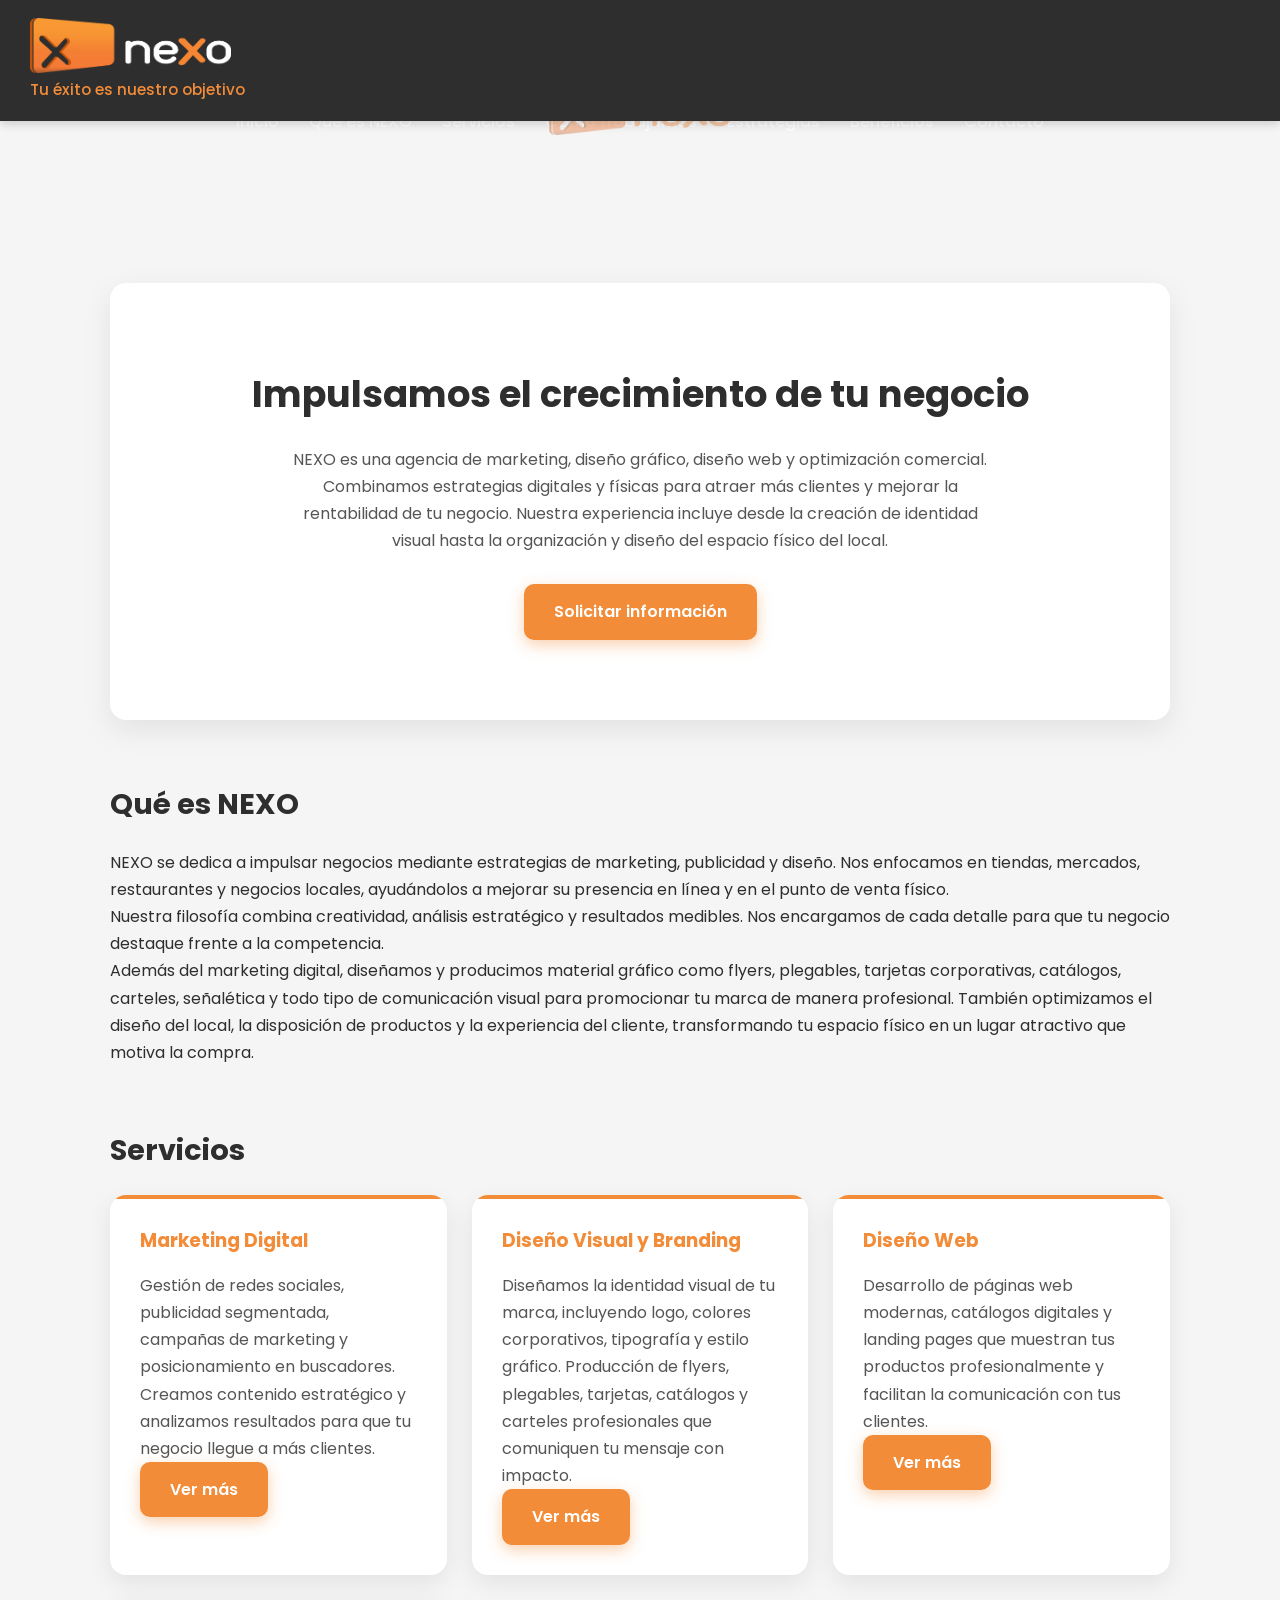
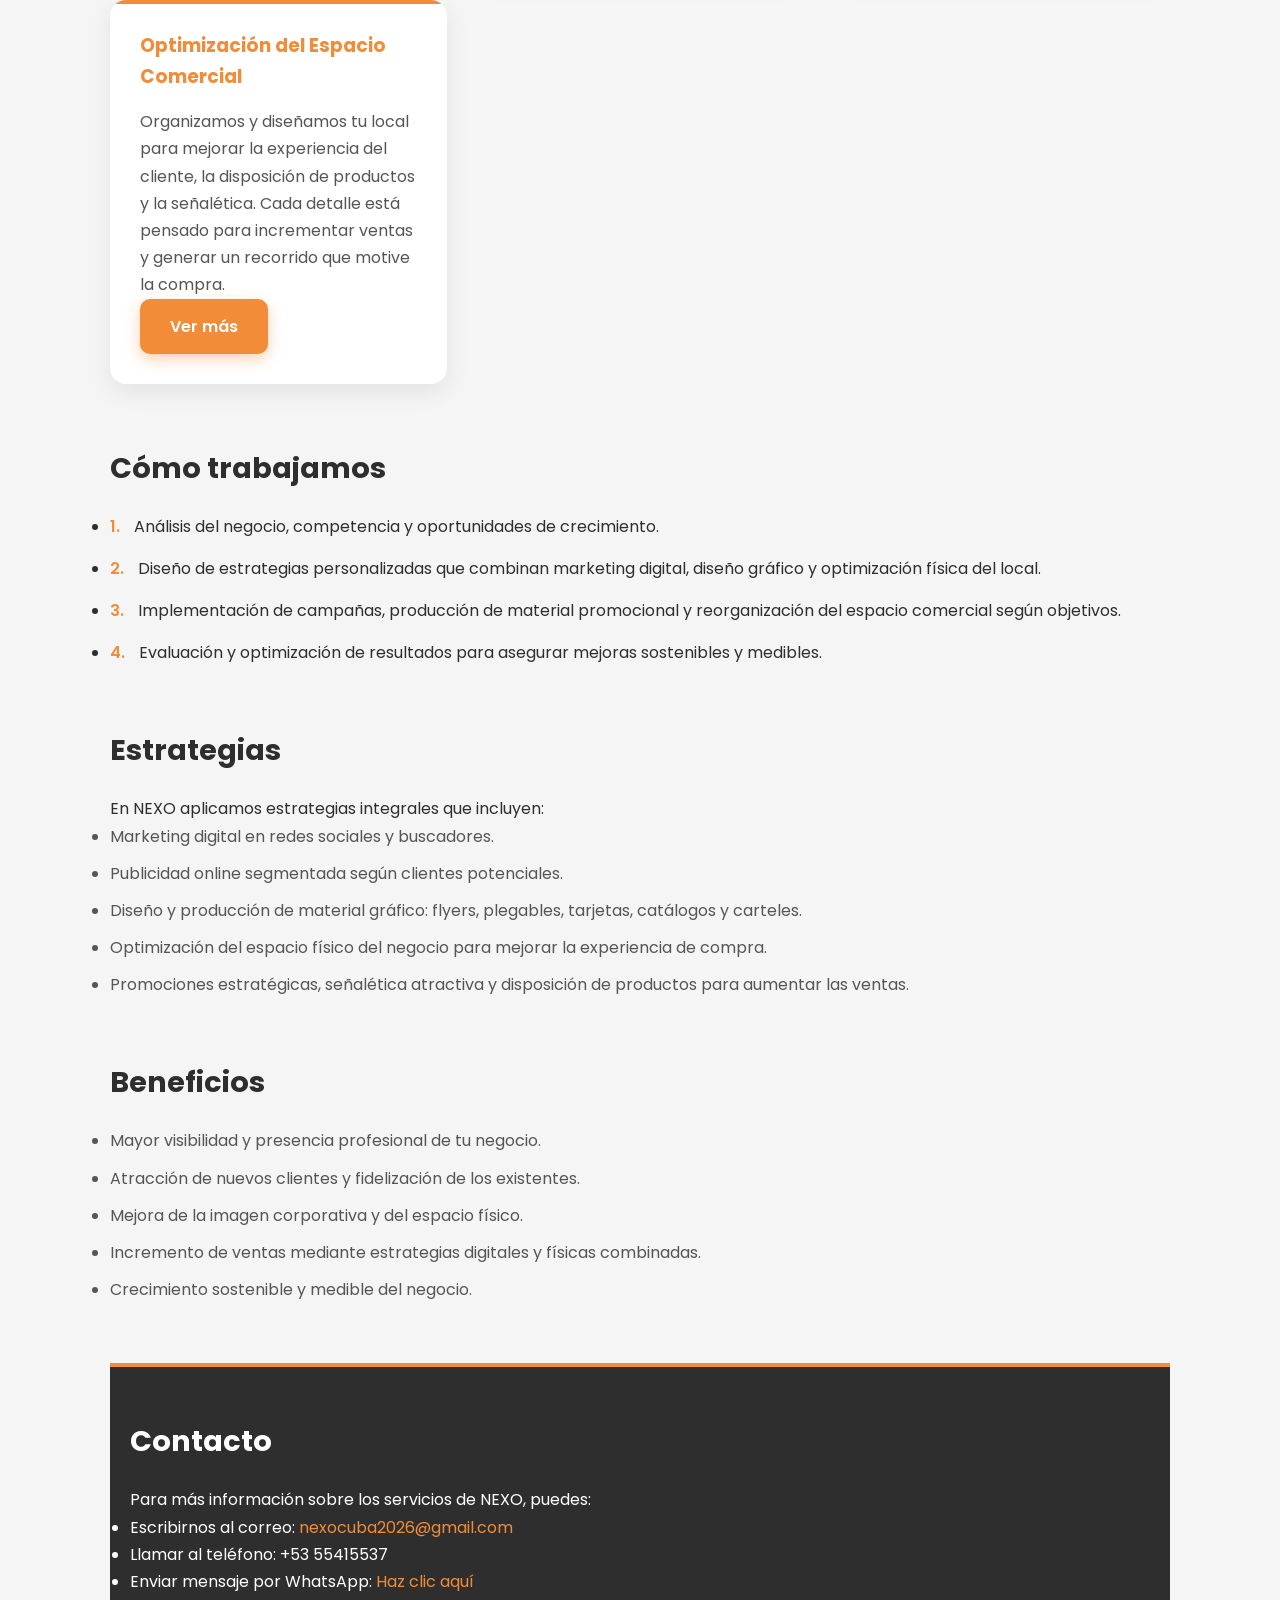
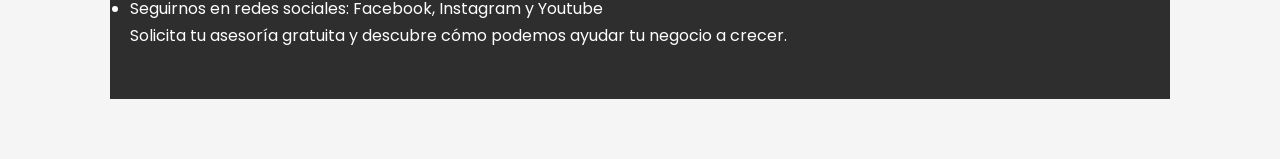
==== index.html @ ac5f3bdb "Update index.html" ====
<!DOCTYPE html>
<html lang="es">

<head>
<meta charset="UTF-8">
<meta name="viewport" content="width=device-width, initial-scale=1.0">
<title>NEXO | Agencia de Marketing y Diseño</title>

<link rel="stylesheet" href="estilos/estilos.css">
<link href="https://fonts.googleapis.com/css2?family=Poppins:wght@300;400;600&display=swap" rel="stylesheet">
<link rel="manifest" href="manifest.json">
<meta name="theme-color" content="#F28C38">
</head>

<body>

<!-- ENCABEZADO -->
<header class="header">
  <div class="header-left">
    <img src="imagenes/logo.png" alt="Logo NEXO" class="logo">
    <div class="eslogan">Tu éxito es nuestro objetivo</div>
  </div>
  <button id="btn-menu" class="menu-hamburguesa">&#9776;</button>
</header>

<!-- MENÚ DESPLEGABLE -->
<nav id="menu" class="menu-desplegable">
  <ul>
    <li><a href="#inicio">Inicio</a></li>
    <li><a href="#que-es-nexo">Qué es NEXO</a></li>
    <li><a href="#servicios">Servicios</a></li>
    <li><a href="#metodologia">Cómo trabajamos</a></li>
    <li><a href="#estrategias">Estrategias</a></li>
    <li><a href="#beneficios">Beneficios</a></li>
    <li><a href="#contacto">Contacto</a></li>
  </ul>

  <div class="menu-logo-inferior">
    <img src="imagenes/logo-monocromatico.png" alt="Logo NEXO" class="logo-inferior">
  </div>
</nav>


<!-- CONTENIDO PRINCIPAL -->
<main class="contenido">

<section id="inicio" class="hero">
  <h1>Impulsamos el crecimiento de tu negocio</h1>
  <p>
    NEXO es una agencia de marketing, diseño gráfico, diseño web y optimización comercial. 
    Combinamos estrategias digitales y físicas para atraer más clientes y mejorar la rentabilidad de tu negocio.
    Nuestra experiencia incluye desde la creación de identidad visual hasta la organización y diseño del espacio físico del local.
  </p>
  <a href="#contacto" class="boton-acento">Solicitar información</a>
</section>

<section id="que-es-nexo">
  <h2>Qué es NEXO</h2>
  <p>
    NEXO se dedica a impulsar negocios mediante estrategias de marketing, publicidad y diseño.
    Nos enfocamos en tiendas, mercados, restaurantes y negocios locales, ayudándolos a mejorar su presencia
    en línea y en el punto de venta físico.
  </p>
  <p>
    Nuestra filosofía combina creatividad, análisis estratégico y resultados medibles. Nos encargamos de cada detalle
    para que tu negocio destaque frente a la competencia.
  </p>
  <p>
    Además del marketing digital, diseñamos y producimos material gráfico como flyers, plegables, tarjetas corporativas,
    catálogos, carteles, señalética y todo tipo de comunicación visual para promocionar tu marca de manera profesional.
    También optimizamos el diseño del local, la disposición de productos y la experiencia del cliente, transformando tu
    espacio físico en un lugar atractivo que motiva la compra.
  </p>
</section>

<section id="servicios">
  <h2>Servicios</h2>
  <div class="tarjetas">
    <div class="tarjeta">
      <h3>Marketing Digital</h3>
      <p>Gestión de redes sociales, publicidad segmentada, campañas de marketing y posicionamiento en buscadores.
      Creamos contenido estratégico y analizamos resultados para que tu negocio llegue a más clientes.</p>
      <a href="marketing.html" class="boton-acento">Ver más</a>
    </div>
    <div class="tarjeta">
      <h3>Diseño Visual y Branding</h3>
      <p>Diseñamos la identidad visual de tu marca, incluyendo logo, colores corporativos, tipografía y estilo gráfico.
      Producción de flyers, plegables, tarjetas, catálogos y carteles profesionales que comuniquen tu mensaje con impacto.</p>
   <a href="diseno.html" class="boton-acento">Ver más</a>
    </div>
    <div class="tarjeta">
      <h3>Diseño Web</h3>
      <p>Desarrollo de páginas web modernas, catálogos digitales y landing pages que muestran tus productos profesionalmente
      y facilitan la comunicación con tus clientes.</p>
   <a href="web.html" class="boton-acento">Ver más</a>
    </div>
    <div class="tarjeta">
      <h3>Optimización del Espacio Comercial</h3>
      <p>Organizamos y diseñamos tu local para mejorar la experiencia del cliente, la disposición de productos y la señalética.
      Cada detalle está pensado para incrementar ventas y generar un recorrido que motive la compra.</p>
  <a href="espacio.html" class="boton-acento">Ver más</a>
    </div>
  </div>
</section>

<section id="metodologia">
  <h2>Cómo trabajamos</h2>
  <ul class="metodologia">
    <li><span>1.</span> Análisis del negocio, competencia y oportunidades de crecimiento.</li>
    <li><span>2.</span> Diseño de estrategias personalizadas que combinan marketing digital, diseño gráfico y optimización física del local.</li>
    <li><span>3.</span> Implementación de campañas, producción de material promocional y reorganización del espacio comercial según objetivos.</li>
    <li><span>4.</span> Evaluación y optimización de resultados para asegurar mejoras sostenibles y medibles.</li>
  </ul>
</section>

<section id="estrategias">
  <h2>Estrategias</h2>
  <p>En NEXO aplicamos estrategias integrales que incluyen:</p>
  <ul class="estrategias">
    <li>Marketing digital en redes sociales y buscadores.</li>
    <li>Publicidad online segmentada según clientes potenciales.</li>
    <li>Diseño y producción de material gráfico: flyers, plegables, tarjetas, catálogos y carteles.</li>
    <li>Optimización del espacio físico del negocio para mejorar la experiencia de compra.</li>
    <li>Promociones estratégicas, señalética atractiva y disposición de productos para aumentar las ventas.</li>
  </ul>
</section>

<section id="beneficios">
  <h2>Beneficios</h2>
  <ul class="beneficios">
    <li>Mayor visibilidad y presencia profesional de tu negocio.</li>
    <li>Atracción de nuevos clientes y fidelización de los existentes.</li>
    <li>Mejora de la imagen corporativa y del espacio físico.</li>
    <li>Incremento de ventas mediante estrategias digitales y físicas combinadas.</li>
    <li>Crecimiento sostenible y medible del negocio.</li>
  </ul>
</section>

<!-- PIE DE PÁGINA -->
<footer id="contacto">
  <h2>Contacto</h2>
  <p>Para más información sobre los servicios de NEXO, puedes:</p>
  <ul>
    <li>Escribirnos al correo: <a href="mailto:contacto@nexo.com">nexocuba2026@gmail.com</a></li>
    <li>Llamar al teléfono: +53 55415537</li>
    <li>Enviar mensaje por WhatsApp: <a href="https://wa.me/+5355415537">Haz clic aquí</a></li>
    <li>Seguirnos en redes sociales: Facebook, Instagram y Youtube</li>
  </ul>
  <p>Solicita tu asesoría gratuita y descubre cómo podemos ayudar tu negocio a crecer.</p>
</footer>

</main>

<script src="scripts/script.js"></script>
<script>
if ('serviceWorker' in navigator) {
  window.addEventListener('load', () => {
    navigator.serviceWorker.register('./sw.js')
      .then(reg => console.log('Service Worker registrado', reg))
      .catch(err => console.log('Service Worker fallo', err));
  });
}
</script>
</body>
</html>
---- estilos/estilos.css ----
/* Reset */
* { 
  margin:0; 
  padding:0; 
  box-sizing:border-box; 
  font-family:'Poppins', sans-serif; 
}

body { 
  background:#F5F5F5; 
  color:#2E2E2E; 
  line-height:1.7; 
}

/* Encabezado */
.header { 
  display:flex; 
  justify-content:space-between; 
  align-items:center; 
  padding:18px 30px; 
  background:#2E2E2E; 
  color:#fff; 
  position:fixed; 
  top:0; 
  width:100%; 
  z-index:1000; 
  box-shadow:0 2px 10px rgba(0,0,0,0.2);
}

.header-left { 
  display:flex; 
  flex-direction:column; 
  align-items:flex-start; 
}

.header-left .logo { 
  height:55px; 
}

.header-left .eslogan { 
  color:#F28C38; 
  font-weight:500; 
  font-size:0.95rem; 
  margin-top:4px;
}

.menu-hamburguesa { 
  font-size:30px; 
  background:none; 
  border:none; 
  color:#F28C38; 
  cursor:pointer; 
}

/* Menú desplegable */
.menu-desplegable { 
  display:none; 
  position:fixed; 
  top:80px; 
  right:0; 
  width:260px; 
  height:calc(100% - 80px); 
  background:#2E2E2E; 
  padding:30px 20px; 
  z-index:999; 

  /* Animación */
  transition: all 0.3s ease;
  opacity: 0;
  transform: translateX(20px);
}

.menu-desplegable ul { list-style:none; }

.menu-desplegable ul li { 
  margin:18px 0; 
}

.menu-desplegable ul li a { 
  color:#fff; 
  text-decoration:none; 
  font-weight:500; 
  transition:0.3s;
}

.menu-desplegable ul li a:hover { 
  color:#F28C38; 
  padding-left:5px;
}

.menu-desplegable.show { 
  display:block; 
  opacity:1;
  transform:translateX(0);
}

/* Contenido */
.contenido { 
  padding:140px 20px 60px 20px; 
  max-width:1100px; 
  margin:0 auto; 
}

/* Hero */
.hero { 
  background:#fff; 
  padding:80px 40px; 
  border-radius:16px; 
  box-shadow:0 10px 30px rgba(0,0,0,0.08);
  text-align:center;
}

.hero h1 { 
  font-size:2.3rem; 
  margin-bottom:20px; 
}

.hero p { 
  color:#555; 
  margin-bottom:30px; 
  max-width:700px;
  margin-left:auto;
  margin-right:auto;
}

/* Botón */
.boton-acento { 
  background:#F28C38; 
  color:#fff; 
  padding:14px 30px; 
  border-radius:10px; 
  text-decoration:none; 
  font-weight:600; 
  transition:0.3s; 
  display:inline-block;
  box-shadow:0 5px 15px rgba(242,140,56,0.4);
}

.boton-acento:hover { 
  background:#D96A1F; 
  transform:translateY(-2px);
}

/* Secciones */
section { 
  margin-top:60px; 
}

h2 { 
  font-size:1.8rem; 
  margin-bottom:20px; 
}

/* Tarjetas */
.tarjetas { 
  display:grid; 
  grid-template-columns:repeat(auto-fit,minmax(250px,1fr)); 
  gap:25px; 
}

.tarjeta { 
  background:#fff; 
  padding:30px; 
  border-radius:16px; 
  box-shadow:0 8px 25px rgba(0,0,0,0.08); 
  transition:0.3s; 
  position:relative;
  overflow:hidden;
}

.tarjeta::before {
  content:"";
  position:absolute;
  top:0;
  left:0;
  width:100%;
  height:4px;
  background:#F28C38;
}

.tarjeta h3 { 
  color:#F28C38; 
  margin-bottom:15px; 
}

.tarjeta p { 
  color:#555; 
}

.tarjeta:hover { 
  transform:translateY(-8px); 
}

/* Listas */
.metodologia li { 
  margin-bottom:15px; 
}

.metodologia span { 
  font-weight:600; 
  color:#F28C38; 
  margin-right:10px; 
}

ul.estrategias li, 
ul.beneficios li { 
  margin-bottom:10px; 
  color:#555; 
}

/* Footer */
footer { 
  background:#2E2E2E; 
  color:#fff; 
  padding:50px 20px; 
  border-top:4px solid #F28C38; 
  margin-top:60px; 
}

footer a { 
  color:#F28C38; 
  text-decoration:none; 
}

/* Responsive */
@media screen and (min-width:769px){
  .menu-desplegable { 
    display:block !important; 
    position:relative; 
    width:100%; 
    height:auto; 
    background:none; 
    padding:10px 0; 
    opacity:1;
    transform:none;
  }

  .menu-desplegable ul { 
    display:flex; 
    justify-content:center; 
    gap:30px;
  }

  .menu-hamburguesa {
    display:none;
  }
}

/* Logo inferior */
.menu-logo-inferior {
  position:absolute;
  bottom:20px;
  left:50%;
  transform:translateX(-50%);
}

.menu-logo-inferior .logo-inferior {
  height:50px;
  opacity:0.4;
}
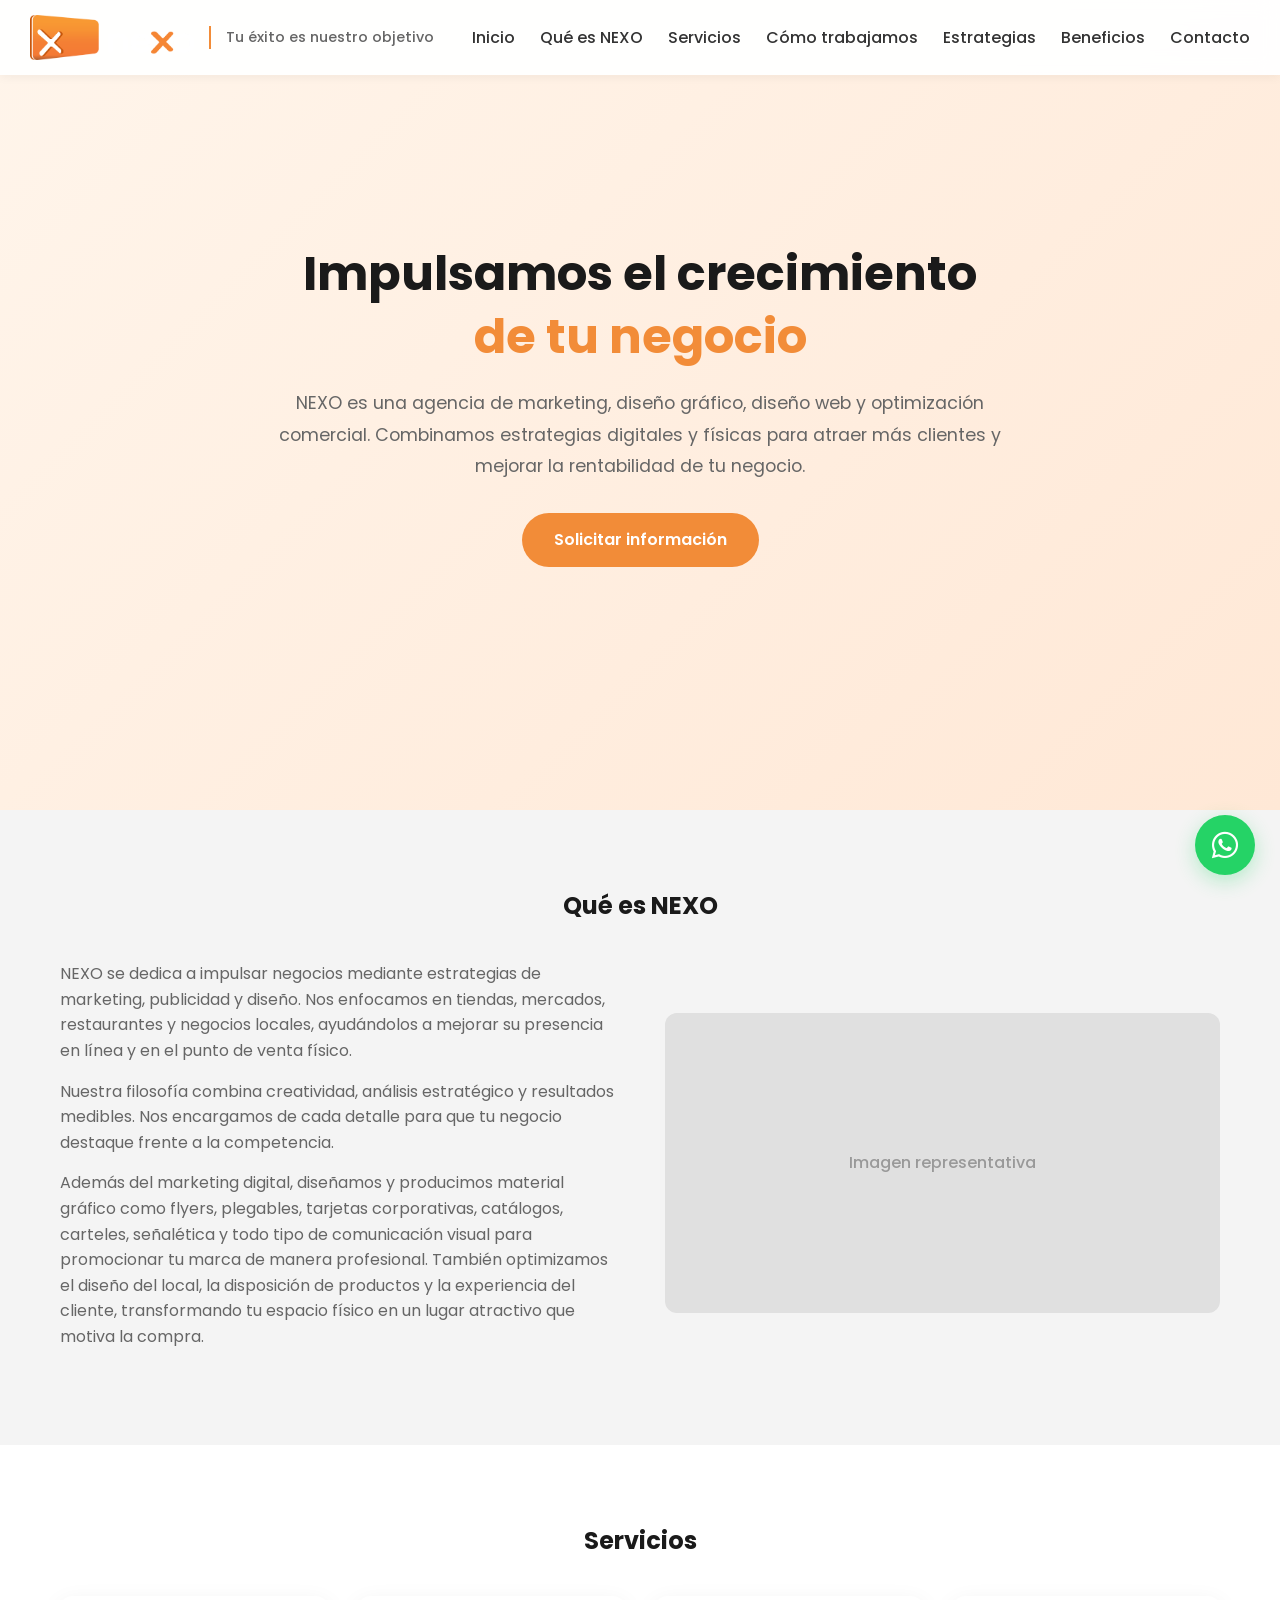
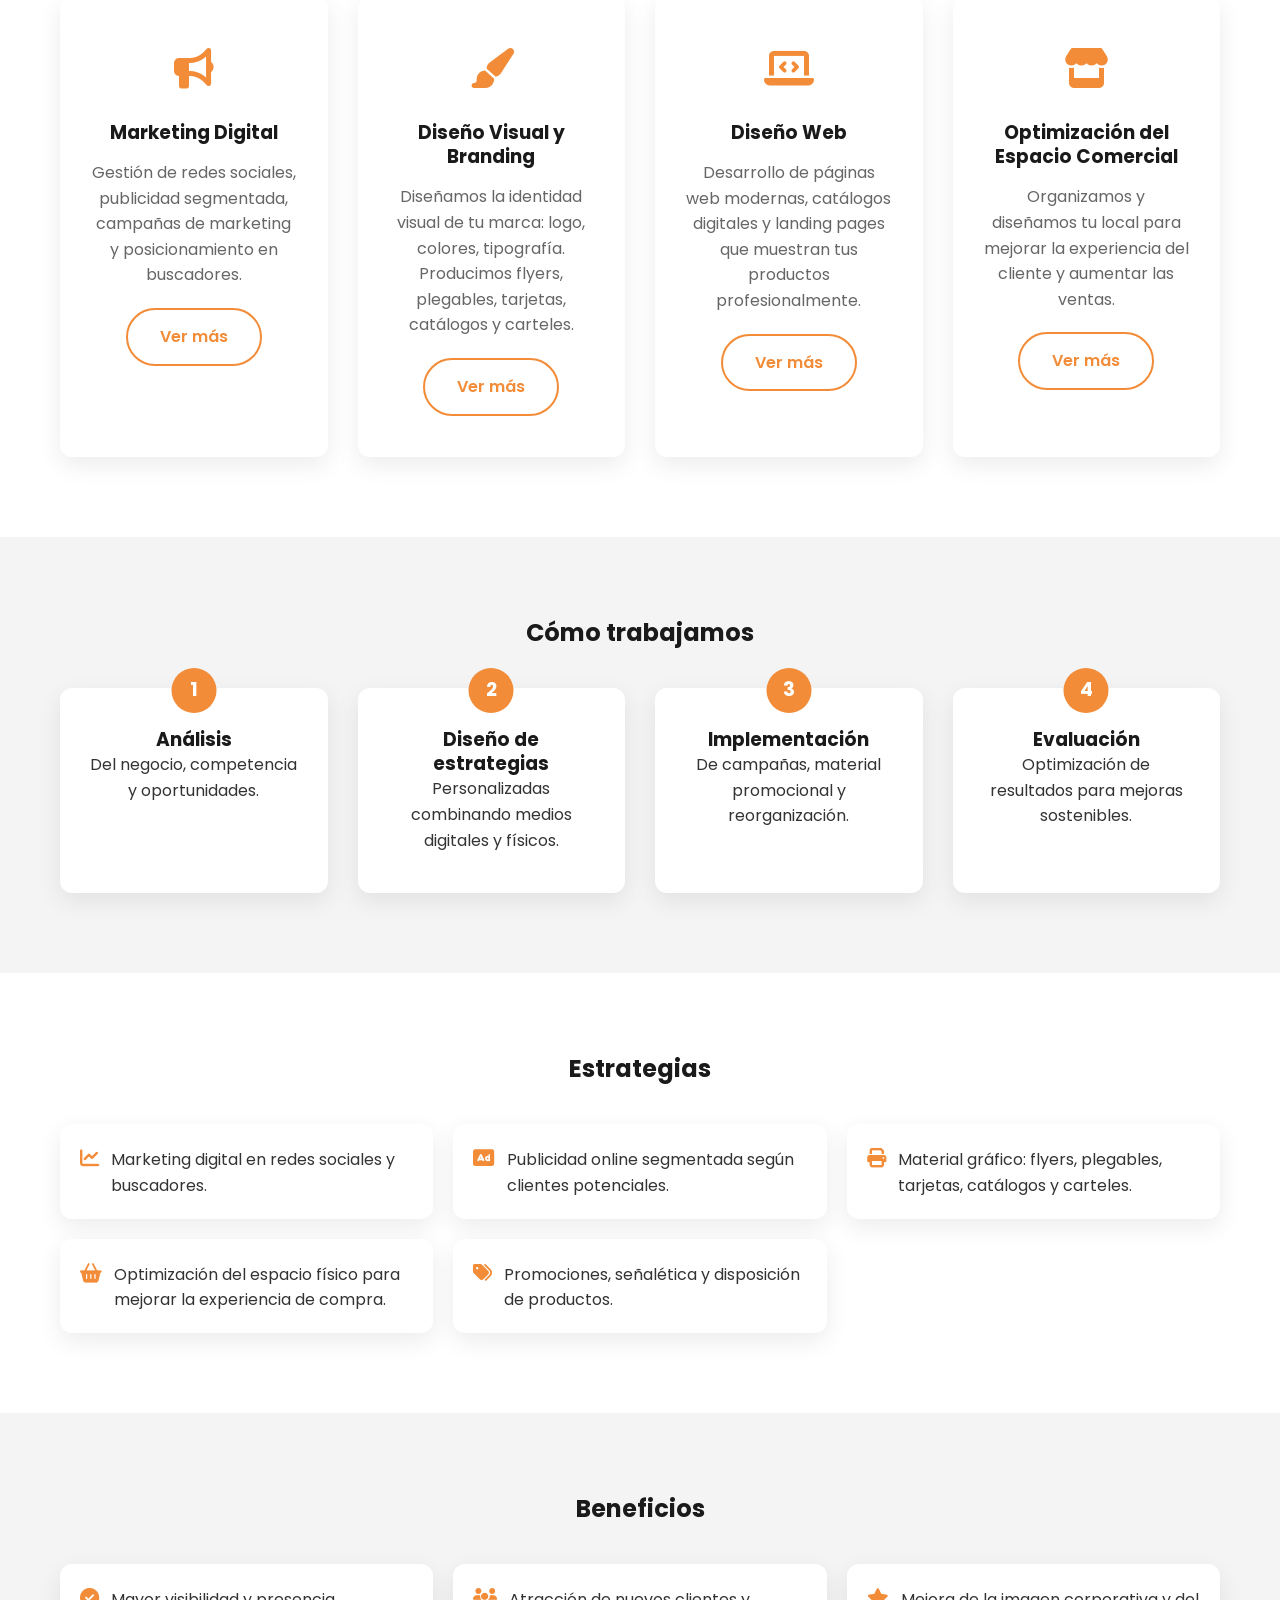
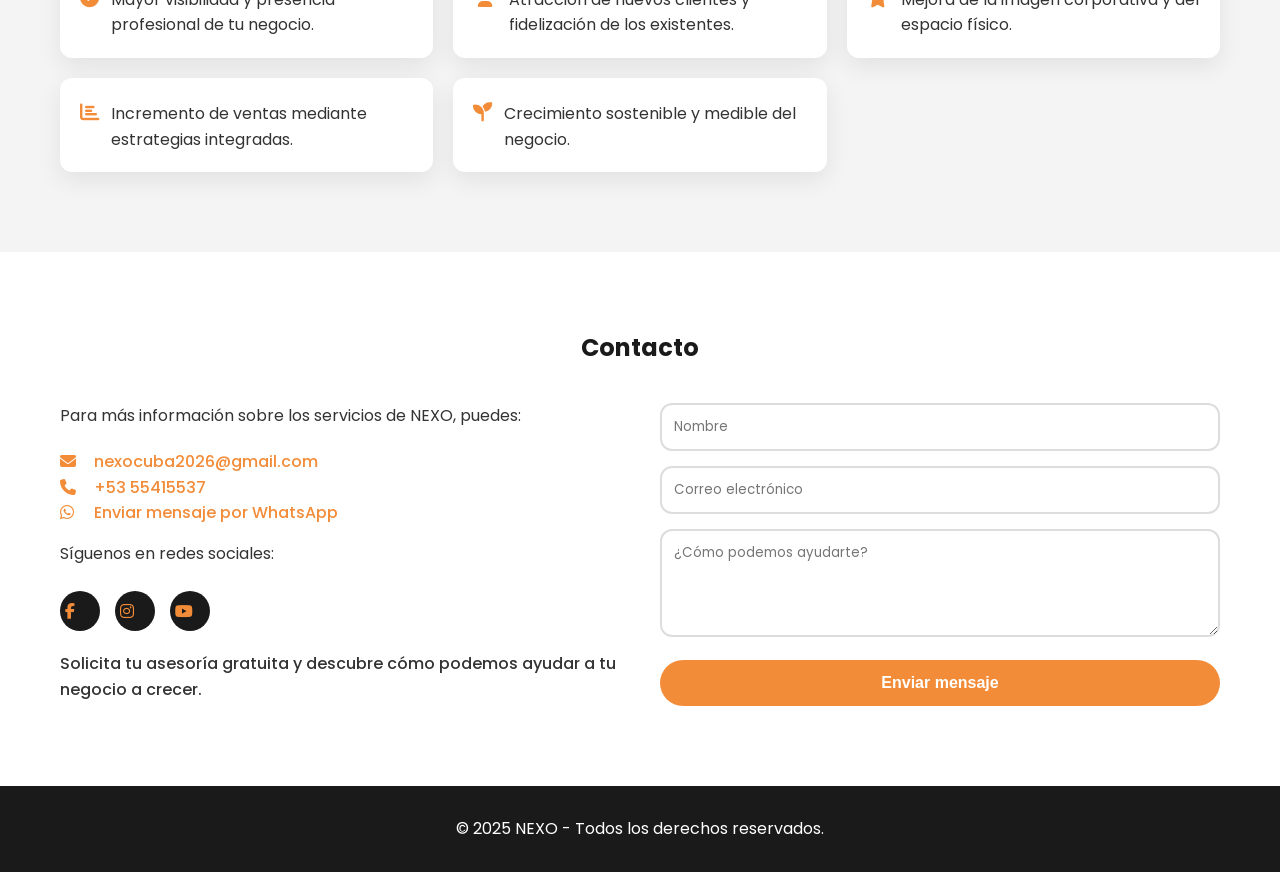
==== commit 1a6320e2: "Actualizar index.html" ====
--- a/index.html
+++ b/index.html
@@ -1,165 +1,707 @@
 <!DOCTYPE html>
 <html lang="es">
-
 <head>
-<meta charset="UTF-8">
-<meta name="viewport" content="width=device-width, initial-scale=1.0">
-<title>NEXO | Agencia de Marketing y Diseño</title>
-
-<link rel="stylesheet" href="estilos/estilos.css">
-<link href="https://fonts.googleapis.com/css2?family=Poppins:wght@300;400;600&display=swap" rel="stylesheet">
-<link rel="manifest" href="manifest.json">
-<meta name="theme-color" content="#F28C38">
+    <meta charset="UTF-8">
+    <meta name="viewport" content="width=device-width, initial-scale=1.0">
+    <title>NEXO | Agencia de Marketing y Diseño</title>
+    <meta name="description" content="Impulsamos tu negocio con marketing digital, diseño gráfico, diseño web y optimización de espacios comerciales. Solicita tu asesoría gratuita.">
+    <meta name="theme-color" content="#F28C38">
+    <link rel="manifest" href="manifest.json">
+    
+    <!-- Fuentes -->
+    <link rel="preconnect" href="https://fonts.googleapis.com">
+    <link rel="preconnect" href="https://fonts.gstatic.com" crossorigin>
+    <link href="https://fonts.googleapis.com/css2?family=Poppins:wght@300;400;500;600;700&display=swap" rel="stylesheet">
+    
+    <!-- Font Awesome -->
+    <link rel="stylesheet" href="https://cdnjs.cloudflare.com/ajax/libs/font-awesome/6.4.0/css/all.min.css">
+    
+    <style>
+        :root {
+            --naranja: #F28C38;
+            --naranja-oscuro: #d97706;
+            --negro: #1a1a1a;
+            --blanco: #ffffff;
+            --gris-oscuro: #333333;
+            --gris-medio: #666666;
+            --gris-claro: #f4f4f4;
+            --sombra: 0 8px 24px rgba(0,0,0,0.08);
+            --transicion: all 0.3s ease;
+            --radio: 12px;
+        }
+        
+        * {
+            margin: 0;
+            padding: 0;
+            box-sizing: border-box;
+        }
+        
+        html {
+            scroll-behavior: smooth;
+        }
+        
+        body {
+            font-family: 'Poppins', sans-serif;
+            color: var(--gris-oscuro);
+            background-color: var(--blanco);
+            line-height: 1.6;
+            overflow-x: hidden;
+        }
+        
+        h1, h2, h3, h4 {
+            font-weight: 700;
+            color: var(--negro);
+            line-height: 1.3;
+        }
+        
+        a {
+            text-decoration: none;
+            color: inherit;
+        }
+        
+        ul {
+            list-style: none;
+        }
+        
+        .container {
+            max-width: 1200px;
+            margin: 0 auto;
+            padding: 0 20px;
+        }
+        
+        section {
+            padding: 80px 0;
+        }
+        
+        .seccion-clara {
+            background-color: var(--gris-claro);
+        }
+        
+        /* Botones */
+        .btn {
+            display: inline-block;
+            padding: 14px 32px;
+            font-weight: 600;
+            border-radius: 50px;
+            border: none;
+            cursor: pointer;
+            transition: var(--transicion);
+            font-size: 1rem;
+            text-align: center;
+        }
+        
+        .btn-primario {
+            background-color: var(--naranja);
+            color: var(--blanco);
+        }
+        
+        .btn-primario:hover {
+            background-color: var(--naranja-oscuro);
+            transform: translateY(-2px);
+            box-shadow: 0 8px 20px rgba(242, 140, 56, 0.3);
+        }
+        
+        .btn-outline {
+            background: transparent;
+            border: 2px solid var(--naranja);
+            color: var(--naranja);
+        }
+        
+        .btn-outline:hover {
+            background: var(--naranja);
+            color: var(--blanco);
+        }
+        
+        /* Encabezado */
+        .header {
+            position: fixed;
+            top: 0;
+            left: 0;
+            width: 100%;
+            background: rgba(255,255,255,0.95);
+            backdrop-filter: blur(10px);
+            z-index: 1000;
+            padding: 15px 30px;
+            display: flex;
+            justify-content: space-between;
+            align-items: center;
+            box-shadow: 0 2px 10px rgba(0,0,0,0.05);
+        }
+        
+        .header-izquierda {
+            display: flex;
+            align-items: center;
+            gap: 15px;
+        }
+        
+        .logo {
+            height: 45px;
+            width: auto;
+        }
+        
+        .eslogan {
+            font-weight: 500;
+            color: var(--gris-medio);
+            font-size: 0.9rem;
+            border-left: 2px solid var(--naranja);
+            padding-left: 15px;
+        }
+        
+        .menu-toggle {
+            background: none;
+            border: none;
+            font-size: 28px;
+            cursor: pointer;
+            display: none;
+            color: var(--negro);
+        }
+        
+        .nav-menu {
+            display: flex;
+            align-items: center;
+            gap: 25px;
+        }
+        
+        .nav-menu a {
+            font-weight: 500;
+            color: var(--gris-oscuro);
+            transition: var(--transicion);
+            position: relative;
+        }
+        
+        .nav-menu a::after {
+            content: '';
+            position: absolute;
+            bottom: -5px;
+            left: 0;
+            width: 0;
+            height: 2px;
+            background: var(--naranja);
+            transition: var(--transicion);
+        }
+        
+        .nav-menu a:hover {
+            color: var(--naranja);
+        }
+        
+        .nav-menu a:hover::after {
+            width: 100%;
+        }
+        
+        /* Overlay para cerrar menú */
+        .menu-overlay {
+            position: fixed;
+            top: 0;
+            left: 0;
+            width: 100%;
+            height: 100%;
+            background: rgba(0,0,0,0.3);
+            z-index: 999;
+            display: none;
+        }
+        
+        .menu-overlay.active {
+            display: block;
+        }
+        
+        @media (max-width: 768px) {
+            .menu-toggle {
+                display: block;
+            }
+            
+            .nav-menu {
+                position: fixed;
+                top: 0;
+                right: -100%;
+                width: 70%;
+                height: 100vh;
+                background: white;
+                flex-direction: column;
+                justify-content: center;
+                gap: 30px;
+                box-shadow: -5px 0 20px rgba(0,0,0,0.1);
+                transition: right 0.3s ease;
+                z-index: 1001;
+                padding: 40px 30px;
+            }
+            
+            .nav-menu.active {
+                right: 0;
+            }
+            
+            .eslogan {
+                display: none;
+            }
+        }
+        
+        /* Hero */
+        .hero {
+            min-height: 90vh;
+            display: flex;
+            align-items: center;
+            background: linear-gradient(135deg, #fff5eb 0%, #ffe8d6 100%);
+            padding-top: 80px;
+            text-align: center;
+        }
+        
+        .hero-contenido {
+            max-width: 800px;
+            margin: 0 auto;
+            padding: 0 20px;
+        }
+        
+        .hero h1 {
+            font-size: 3rem;
+            margin-bottom: 20px;
+            color: var(--negro);
+        }
+        
+        .hero h1 span {
+            color: var(--naranja);
+            display: block;
+        }
+        
+        .hero p {
+            font-size: 1.1rem;
+            color: var(--gris-medio);
+            margin-bottom: 30px;
+            line-height: 1.8;
+        }
+        
+        @media (max-width: 600px) {
+            .hero h1 {
+                font-size: 2.2rem;
+            }
+        }
+        
+        /* Qué es NEXO */
+        .que-es-nexo {
+            display: grid;
+            grid-template-columns: 1fr 1fr;
+            gap: 50px;
+            align-items: center;
+        }
+        
+        .que-es-nexo .texto p {
+            margin-bottom: 15px;
+            color: var(--gris-medio);
+        }
+        
+        .imagen-placeholder {
+            background: #e0e0e0;
+            height: 300px;
+            border-radius: var(--radio);
+            display: flex;
+            align-items: center;
+            justify-content: center;
+            color: #999;
+            font-weight: 500;
+        }
+        
+        @media (max-width: 768px) {
+            .que-es-nexo {
+                grid-template-columns: 1fr;
+            }
+        }
+        
+        /* Servicios */
+        .servicios-grid {
+            display: grid;
+            grid-template-columns: repeat(auto-fit, minmax(260px, 1fr));
+            gap: 30px;
+        }
+        
+        .servicio-card {
+            background: white;
+            border-radius: var(--radio);
+            padding: 40px 30px;
+            box-shadow: var(--sombra);
+            transition: var(--transicion);
+            text-align: center;
+            border: 1px solid transparent;
+        }
+        
+        .servicio-card:hover {
+            transform: translateY(-8px);
+            border-color: var(--naranja);
+        }
+        
+        .servicio-card .icono {
+            font-size: 2.5rem;
+            color: var(--naranja);
+            margin-bottom: 20px;
+        }
+        
+        .servicio-card h3 {
+            margin-bottom: 15px;
+        }
+        
+        .servicio-card p {
+            color: var(--gris-medio);
+            margin-bottom: 20px;
+        }
+        
+        /* Metodología */
+        .pasos {
+            display: grid;
+            grid-template-columns: repeat(auto-fit, minmax(220px, 1fr));
+            gap: 30px;
+            counter-reset: paso;
+        }
+        
+        .paso {
+            position: relative;
+            background: white;
+            padding: 40px 30px;
+            border-radius: var(--radio);
+            box-shadow: var(--sombra);
+            text-align: center;
+        }
+        
+        .paso::before {
+            counter-increment: paso;
+            content: counter(paso);
+            position: absolute;
+            top: -20px;
+            left: 50%;
+            transform: translateX(-50%);
+            width: 45px;
+            height: 45px;
+            background: var(--naranja);
+            color: white;
+            border-radius: 50%;
+            display: flex;
+            align-items: center;
+            justify-content: center;
+            font-weight: 700;
+            font-size: 1.2rem;
+        }
+        
+        /* Estrategias y beneficios */
+        .lista-iconos {
+            display: grid;
+            grid-template-columns: repeat(auto-fit, minmax(280px, 1fr));
+            gap: 20px;
+        }
+        
+        .lista-iconos li {
+            display: flex;
+            align-items: baseline;
+            gap: 12px;
+            background: white;
+            padding: 20px;
+            border-radius: var(--radio);
+            box-shadow: var(--sombra);
+        }
+        
+        .lista-iconos i {
+            color: var(--naranja);
+            font-size: 1.2rem;
+            margin-top: 5px;
+        }
+        
+        /* Contacto */
+        .contacto-contenido {
+            display: grid;
+            grid-template-columns: 1fr 1fr;
+            gap: 40px;
+        }
+        
+        .contacto-info i {
+            color: var(--naranja);
+            margin-right: 10px;
+            width: 20px;
+        }
+        
+        .contacto-info a {
+            color: var(--naranja);
+            font-weight: 500;
+        }
+        
+        .redes-sociales {
+            display: flex;
+            gap: 15px;
+            margin-top: 25px;
+        }
+        
+        .redes-sociales a {
+            width: 40px;
+            height: 40px;
+            border-radius: 50%;
+            background: var(--negro);
+            color: white;
+            display: flex;
+            align-items: center;
+            justify-content: center;
+            transition: var(--transicion);
+        }
+        
+        .redes-sociales a:hover {
+            background: var(--naranja);
+            transform: translateY(-3px);
+        }
+        
+        .contacto-form input,
+        .contacto-form textarea {
+            width: 100%;
+            padding: 12px;
+            margin-bottom: 15px;
+            border: 2px solid #ddd;
+            border-radius: var(--radio);
+            font-family: inherit;
+            transition: var(--transicion);
+        }
+        
+        .contacto-form input:focus,
+        .contacto-form textarea:focus {
+            border-color: var(--naranja);
+            outline: none;
+        }
+        
+        @media (max-width: 768px) {
+            .contacto-contenido {
+                grid-template-columns: 1fr;
+            }
+        }
+        
+        /* Footer */
+        .footer {
+            background: var(--negro);
+            color: white;
+            text-align: center;
+            padding: 30px 20px;
+        }
+        
+        /* WhatsApp flotante */
+        .whatsapp-float {
+            position: fixed;
+            bottom: 25px;
+            right: 25px;
+            width: 60px;
+            height: 60px;
+            background: #25d366;
+            color: white;
+            border-radius: 50%;
+            display: flex;
+            align-items: center;
+            justify-content: center;
+            font-size: 30px;
+            box-shadow: 0 6px 20px rgba(37,211,102,0.3);
+            z-index: 998;
+            transition: var(--transicion);
+        }
+        
+        .whatsapp-float:hover {
+            transform: scale(1.1);
+        }
+    </style>
 </head>
-
 <body>
 
-<!-- ENCABEZADO -->
+<!-- Overlay para cerrar menú -->
+<div class="menu-overlay" id="menu-overlay"></div>
+
+<!-- Encabezado -->
 <header class="header">
-  <div class="header-left">
-    <img src="imagenes/logo.png" alt="Logo NEXO" class="logo">
-    <div class="eslogan">Tu éxito es nuestro objetivo</div>
-  </div>
-  <button id="btn-menu" class="menu-hamburguesa">&#9776;</button>
+    <div class="header-izquierda">
+        <img src="imagenes/logo.png" alt="Logo NEXO" class="logo">
+        <span class="eslogan">Tu éxito es nuestro objetivo</span>
+    </div>
+    <button class="menu-toggle" id="menu-toggle">&#9776;</button>
+    <nav class="nav-menu" id="nav-menu">
+        <a href="#inicio">Inicio</a>
+        <a href="#que-es-nexo">Qué es NEXO</a>
+        <a href="#servicios">Servicios</a>
+        <a href="#metodologia">Cómo trabajamos</a>
+        <a href="#estrategias">Estrategias</a>
+        <a href="#beneficios">Beneficios</a>
+        <a href="#contacto">Contacto</a>
+    </nav>
 </header>
 
-<!-- MENÚ DESPLEGABLE -->
-<nav id="menu" class="menu-desplegable">
-  <ul>
-    <li><a href="#inicio">Inicio</a></li>
-    <li><a href="#que-es-nexo">Qué es NEXO</a></li>
-    <li><a href="#servicios">Servicios</a></li>
-    <li><a href="#metodologia">Cómo trabajamos</a></li>
-    <li><a href="#estrategias">Estrategias</a></li>
-    <li><a href="#beneficios">Beneficios</a></li>
-    <li><a href="#contacto">Contacto</a></li>
-  </ul>
-
-  <div class="menu-logo-inferior">
-    <img src="imagenes/logo-monocromatico.png" alt="Logo NEXO" class="logo-inferior">
-  </div>
-</nav>
-
-
-<!-- CONTENIDO PRINCIPAL -->
-<main class="contenido">
-
+<!-- Hero -->
 <section id="inicio" class="hero">
-  <h1>Impulsamos el crecimiento de tu negocio</h1>
-  <p>
-    NEXO es una agencia de marketing, diseño gráfico, diseño web y optimización comercial. 
-    Combinamos estrategias digitales y físicas para atraer más clientes y mejorar la rentabilidad de tu negocio.
-    Nuestra experiencia incluye desde la creación de identidad visual hasta la organización y diseño del espacio físico del local.
-  </p>
-  <a href="#contacto" class="boton-acento">Solicitar información</a>
+    <div class="hero-contenido">
+        <h1>Impulsamos el crecimiento<br><span>de tu negocio</span></h1>
+        <p>NEXO es una agencia de marketing, diseño gráfico, diseño web y optimización comercial. Combinamos estrategias digitales y físicas para atraer más clientes y mejorar la rentabilidad de tu negocio.</p>
+        <a href="#contacto" class="btn btn-primario">Solicitar información</a>
+    </div>
 </section>
 
-<section id="que-es-nexo">
-  <h2>Qué es NEXO</h2>
-  <p>
-    NEXO se dedica a impulsar negocios mediante estrategias de marketing, publicidad y diseño.
-    Nos enfocamos en tiendas, mercados, restaurantes y negocios locales, ayudándolos a mejorar su presencia
-    en línea y en el punto de venta físico.
-  </p>
-  <p>
-    Nuestra filosofía combina creatividad, análisis estratégico y resultados medibles. Nos encargamos de cada detalle
-    para que tu negocio destaque frente a la competencia.
-  </p>
-  <p>
-    Además del marketing digital, diseñamos y producimos material gráfico como flyers, plegables, tarjetas corporativas,
-    catálogos, carteles, señalética y todo tipo de comunicación visual para promocionar tu marca de manera profesional.
-    También optimizamos el diseño del local, la disposición de productos y la experiencia del cliente, transformando tu
-    espacio físico en un lugar atractivo que motiva la compra.
-  </p>
+<!-- Qué es NEXO -->
+<section id="que-es-nexo" class="seccion-clara">
+    <div class="container">
+        <h2 style="text-align:center; margin-bottom:40px;">Qué es NEXO</h2>
+        <div class="que-es-nexo">
+            <div class="texto">
+                <p>NEXO se dedica a impulsar negocios mediante estrategias de marketing, publicidad y diseño. Nos enfocamos en tiendas, mercados, restaurantes y negocios locales, ayudándolos a mejorar su presencia en línea y en el punto de venta físico.</p>
+                <p>Nuestra filosofía combina creatividad, análisis estratégico y resultados medibles. Nos encargamos de cada detalle para que tu negocio destaque frente a la competencia.</p>
+                <p>Además del marketing digital, diseñamos y producimos material gráfico como flyers, plegables, tarjetas corporativas, catálogos, carteles, señalética y todo tipo de comunicación visual para promocionar tu marca de manera profesional. También optimizamos el diseño del local, la disposición de productos y la experiencia del cliente, transformando tu espacio físico en un lugar atractivo que motiva la compra.</p>
+            </div>
+            <div class="imagen-placeholder">Imagen representativa</div>
+        </div>
+    </div>
 </section>
 
+<!-- Servicios -->
 <section id="servicios">
-  <h2>Servicios</h2>
-  <div class="tarjetas">
-    <div class="tarjeta">
-      <h3>Marketing Digital</h3>
-      <p>Gestión de redes sociales, publicidad segmentada, campañas de marketing y posicionamiento en buscadores.
-      Creamos contenido estratégico y analizamos resultados para que tu negocio llegue a más clientes.</p>
-      <a href="marketing.html" class="boton-acento">Ver más</a>
+    <div class="container">
+        <h2 style="text-align:center; margin-bottom:40px;">Servicios</h2>
+        <div class="servicios-grid">
+            <div class="servicio-card">
+                <div class="icono"><i class="fas fa-bullhorn"></i></div>
+                <h3>Marketing Digital</h3>
+                <p>Gestión de redes sociales, publicidad segmentada, campañas de marketing y posicionamiento en buscadores.</p>
+                <a href="marketing.html" class="btn btn-outline">Ver más</a>
+            </div>
+            <div class="servicio-card">
+                <div class="icono"><i class="fas fa-paint-brush"></i></div>
+                <h3>Diseño Visual y Branding</h3>
+                <p>Diseñamos la identidad visual de tu marca: logo, colores, tipografía. Producimos flyers, plegables, tarjetas, catálogos y carteles.</p>
+                <a href="diseno.html" class="btn btn-outline">Ver más</a>
+            </div>
+            <div class="servicio-card">
+                <div class="icono"><i class="fas fa-laptop-code"></i></div>
+                <h3>Diseño Web</h3>
+                <p>Desarrollo de páginas web modernas, catálogos digitales y landing pages que muestran tus productos profesionalmente.</p>
+                <a href="web.html" class="btn btn-outline">Ver más</a>
+            </div>
+            <div class="servicio-card">
+                <div class="icono"><i class="fas fa-store"></i></div>
+                <h3>Optimización del Espacio Comercial</h3>
+                <p>Organizamos y diseñamos tu local para mejorar la experiencia del cliente y aumentar las ventas.</p>
+                <a href="espacio.html" class="btn btn-outline">Ver más</a>
+            </div>
+        </div>
     </div>
-    <div class="tarjeta">
-      <h3>Diseño Visual y Branding</h3>
-      <p>Diseñamos la identidad visual de tu marca, incluyendo logo, colores corporativos, tipografía y estilo gráfico.
-      Producción de flyers, plegables, tarjetas, catálogos y carteles profesionales que comuniquen tu mensaje con impacto.</p>
-   <a href="diseno.html" class="boton-acento">Ver más</a>
+</section>
+
+<!-- Metodología -->
+<section id="metodologia" class="seccion-clara">
+    <div class="container">
+        <h2 style="text-align:center; margin-bottom:40px;">Cómo trabajamos</h2>
+        <div class="pasos">
+            <div class="paso"><h3>Análisis</h3><p>Del negocio, competencia y oportunidades.</p></div>
+            <div class="paso"><h3>Diseño de estrategias</h3><p>Personalizadas combinando medios digitales y físicos.</p></div>
+            <div class="paso"><h3>Implementación</h3><p>De campañas, material promocional y reorganización.</p></div>
+            <div class="paso"><h3>Evaluación</h3><p>Optimización de resultados para mejoras sostenibles.</p></div>
+        </div>
     </div>
-    <div class="tarjeta">
-      <h3>Diseño Web</h3>
-      <p>Desarrollo de páginas web modernas, catálogos digitales y landing pages que muestran tus productos profesionalmente
-      y facilitan la comunicación con tus clientes.</p>
-   <a href="web.html" class="boton-acento">Ver más</a>
+</section>
+
+<!-- Estrategias -->
+<section id="estrategias">
+    <div class="container">
+        <h2 style="text-align:center; margin-bottom:40px;">Estrategias</h2>
+        <ul class="lista-iconos">
+            <li><i class="fas fa-chart-line"></i> Marketing digital en redes sociales y buscadores.</li>
+            <li><i class="fas fa-ad"></i> Publicidad online segmentada según clientes potenciales.</li>
+            <li><i class="fas fa-print"></i> Material gráfico: flyers, plegables, tarjetas, catálogos y carteles.</li>
+            <li><i class="fas fa-shopping-basket"></i> Optimización del espacio físico para mejorar la experiencia de compra.</li>
+            <li><i class="fas fa-tags"></i> Promociones, señalética y disposición de productos.</li>
+        </ul>
     </div>
-    <div class="tarjeta">
-      <h3>Optimización del Espacio Comercial</h3>
-      <p>Organizamos y diseñamos tu local para mejorar la experiencia del cliente, la disposición de productos y la señalética.
-      Cada detalle está pensado para incrementar ventas y generar un recorrido que motive la compra.</p>
-  <a href="espacio.html" class="boton-acento">Ver más</a>
+</section>
+
+<!-- Beneficios -->
+<section id="beneficios" class="seccion-clara">
+    <div class="container">
+        <h2 style="text-align:center; margin-bottom:40px;">Beneficios</h2>
+        <ul class="lista-iconos">
+            <li><i class="fas fa-check-circle"></i> Mayor visibilidad y presencia profesional de tu negocio.</li>
+            <li><i class="fas fa-users"></i> Atracción de nuevos clientes y fidelización de los existentes.</li>
+            <li><i class="fas fa-star"></i> Mejora de la imagen corporativa y del espacio físico.</li>
+            <li><i class="fas fa-chart-bar"></i> Incremento de ventas mediante estrategias integradas.</li>
+            <li><i class="fas fa-seedling"></i> Crecimiento sostenible y medible del negocio.</li>
+        </ul>
     </div>
-  </div>
 </section>
 
-<section id="metodologia">
-  <h2>Cómo trabajamos</h2>
-  <ul class="metodologia">
-    <li><span>1.</span> Análisis del negocio, competencia y oportunidades de crecimiento.</li>
-    <li><span>2.</span> Diseño de estrategias personalizadas que combinan marketing digital, diseño gráfico y optimización física del local.</li>
-    <li><span>3.</span> Implementación de campañas, producción de material promocional y reorganización del espacio comercial según objetivos.</li>
-    <li><span>4.</span> Evaluación y optimización de resultados para asegurar mejoras sostenibles y medibles.</li>
-  </ul>
+<!-- Contacto -->
+<section id="contacto">
+    <div class="container">
+        <h2 style="text-align:center; margin-bottom:40px;">Contacto</h2>
+        <div class="contacto-contenido">
+            <div class="contacto-info">
+                <p style="margin-bottom:20px;">Para más información sobre los servicios de NEXO, puedes:</p>
+                <p><i class="fas fa-envelope"></i> <a href="mailto:nexocuba2026@gmail.com">nexocuba2026@gmail.com</a></p>
+                <p><i class="fas fa-phone"></i> <a href="tel:+5355415537">+53 55415537</a></p>
+                <p><i class="fab fa-whatsapp"></i> <a href="https://wa.me/+5355415537" target="_blank">Enviar mensaje por WhatsApp</a></p>
+                <p style="margin-top:15px;">Síguenos en redes sociales:</p>
+                <div class="redes-sociales">
+                    <a href="#" aria-label="Facebook"><i class="fab fa-facebook-f"></i></a>
+                    <a href="#" aria-label="Instagram"><i class="fab fa-instagram"></i></a>
+                    <a href="#" aria-label="Youtube"><i class="fab fa-youtube"></i></a>
+                </div>
+                <p style="margin-top:20px; font-weight:500;">Solicita tu asesoría gratuita y descubre cómo podemos ayudar a tu negocio a crecer.</p>
+            </div>
+            <form class="contacto-form" id="formulario-contacto">
+                <input type="text" placeholder="Nombre" required>
+                <input type="email" placeholder="Correo electrónico" required>
+                <textarea rows="4" placeholder="¿Cómo podemos ayudarte?"></textarea>
+                <button type="submit" class="btn btn-primario" style="width:100%;">Enviar mensaje</button>
+            </form>
+        </div>
+    </div>
 </section>
 
-<section id="estrategias">
-  <h2>Estrategias</h2>
-  <p>En NEXO aplicamos estrategias integrales que incluyen:</p>
-  <ul class="estrategias">
-    <li>Marketing digital en redes sociales y buscadores.</li>
-    <li>Publicidad online segmentada según clientes potenciales.</li>
-    <li>Diseño y producción de material gráfico: flyers, plegables, tarjetas, catálogos y carteles.</li>
-    <li>Optimización del espacio físico del negocio para mejorar la experiencia de compra.</li>
-    <li>Promociones estratégicas, señalética atractiva y disposición de productos para aumentar las ventas.</li>
-  </ul>
-</section>
-
-<section id="beneficios">
-  <h2>Beneficios</h2>
-  <ul class="beneficios">
-    <li>Mayor visibilidad y presencia profesional de tu negocio.</li>
-    <li>Atracción de nuevos clientes y fidelización de los existentes.</li>
-    <li>Mejora de la imagen corporativa y del espacio físico.</li>
-    <li>Incremento de ventas mediante estrategias digitales y físicas combinadas.</li>
-    <li>Crecimiento sostenible y medible del negocio.</li>
-  </ul>
-</section>
-
-<!-- PIE DE PÁGINA -->
-<footer id="contacto">
-  <h2>Contacto</h2>
-  <p>Para más información sobre los servicios de NEXO, puedes:</p>
-  <ul>
-    <li>Escribirnos al correo: <a href="mailto:contacto@nexo.com">nexocuba2026@gmail.com</a></li>
-    <li>Llamar al teléfono: +53 55415537</li>
-    <li>Enviar mensaje por WhatsApp: <a href="https://wa.me/+5355415537">Haz clic aquí</a></li>
-    <li>Seguirnos en redes sociales: Facebook, Instagram y Youtube</li>
-  </ul>
-  <p>Solicita tu asesoría gratuita y descubre cómo podemos ayudar tu negocio a crecer.</p>
+<!-- Footer -->
+<footer class="footer">
+    <p>&copy; 2025 NEXO - Todos los derechos reservados.</p>
 </footer>
 
-</main>
-
-<script src="scripts/script.js"></script>
+<!-- WhatsApp flotante -->
+<a href="https://wa.me/+5355415537" class="whatsapp-float" target="_blank" rel="noopener noreferrer">
+    <i class="fab fa-whatsapp"></i>
+</a>
+
 <script>
-if ('serviceWorker' in navigator) {
-  window.addEventListener('load', () => {
-    navigator.serviceWorker.register('./sw.js')
-      .then(reg => console.log('Service Worker registrado', reg))
-      .catch(err => console.log('Service Worker fallo', err));
-  });
-}
+    // Menú móvil
+    const menuToggle = document.getElementById('menu-toggle');
+    const navMenu = document.getElementById('nav-menu');
+    const menuOverlay = document.getElementById('menu-overlay');
+
+    function openMenu() {
+        navMenu.classList.add('active');
+        menuOverlay.classList.add('active');
+    }
+
+    function closeMenu() {
+        navMenu.classList.remove('active');
+        menuOverlay.classList.remove('active');
+    }
+
+    menuToggle.addEventListener('click', () => {
+        if (navMenu.classList.contains('active')) {
+            closeMenu();
+        } else {
+            openMenu();
+        }
+    });
+
+    // Cerrar menú al hacer clic en cualquier enlace
+    navMenu.querySelectorAll('a').forEach(link => {
+        link.addEventListener('click', closeMenu);
+    });
+
+    // Cerrar menú al hacer clic en el overlay
+    menuOverlay.addEventListener('click', closeMenu);
+
+    // Formulario de contacto
+    document.getElementById('formulario-contacto').addEventListener('submit', function(e) {
+        e.preventDefault();
+        alert('¡Mensaje enviado! Nos pondremos en contacto contigo pronto.');
+        this.reset();
+    });
+
+    // Service Worker
+    if ('serviceWorker' in navigator) {
+        window.addEventListener('load', () => {
+            navigator.serviceWorker.register('./sw.js')
+                .then(reg => console.log('Service Worker registrado'))
+                .catch(err => console.log('Error en Service Worker', err));
+        });
+    }
 </script>
 </body>
-</html>
+</html>
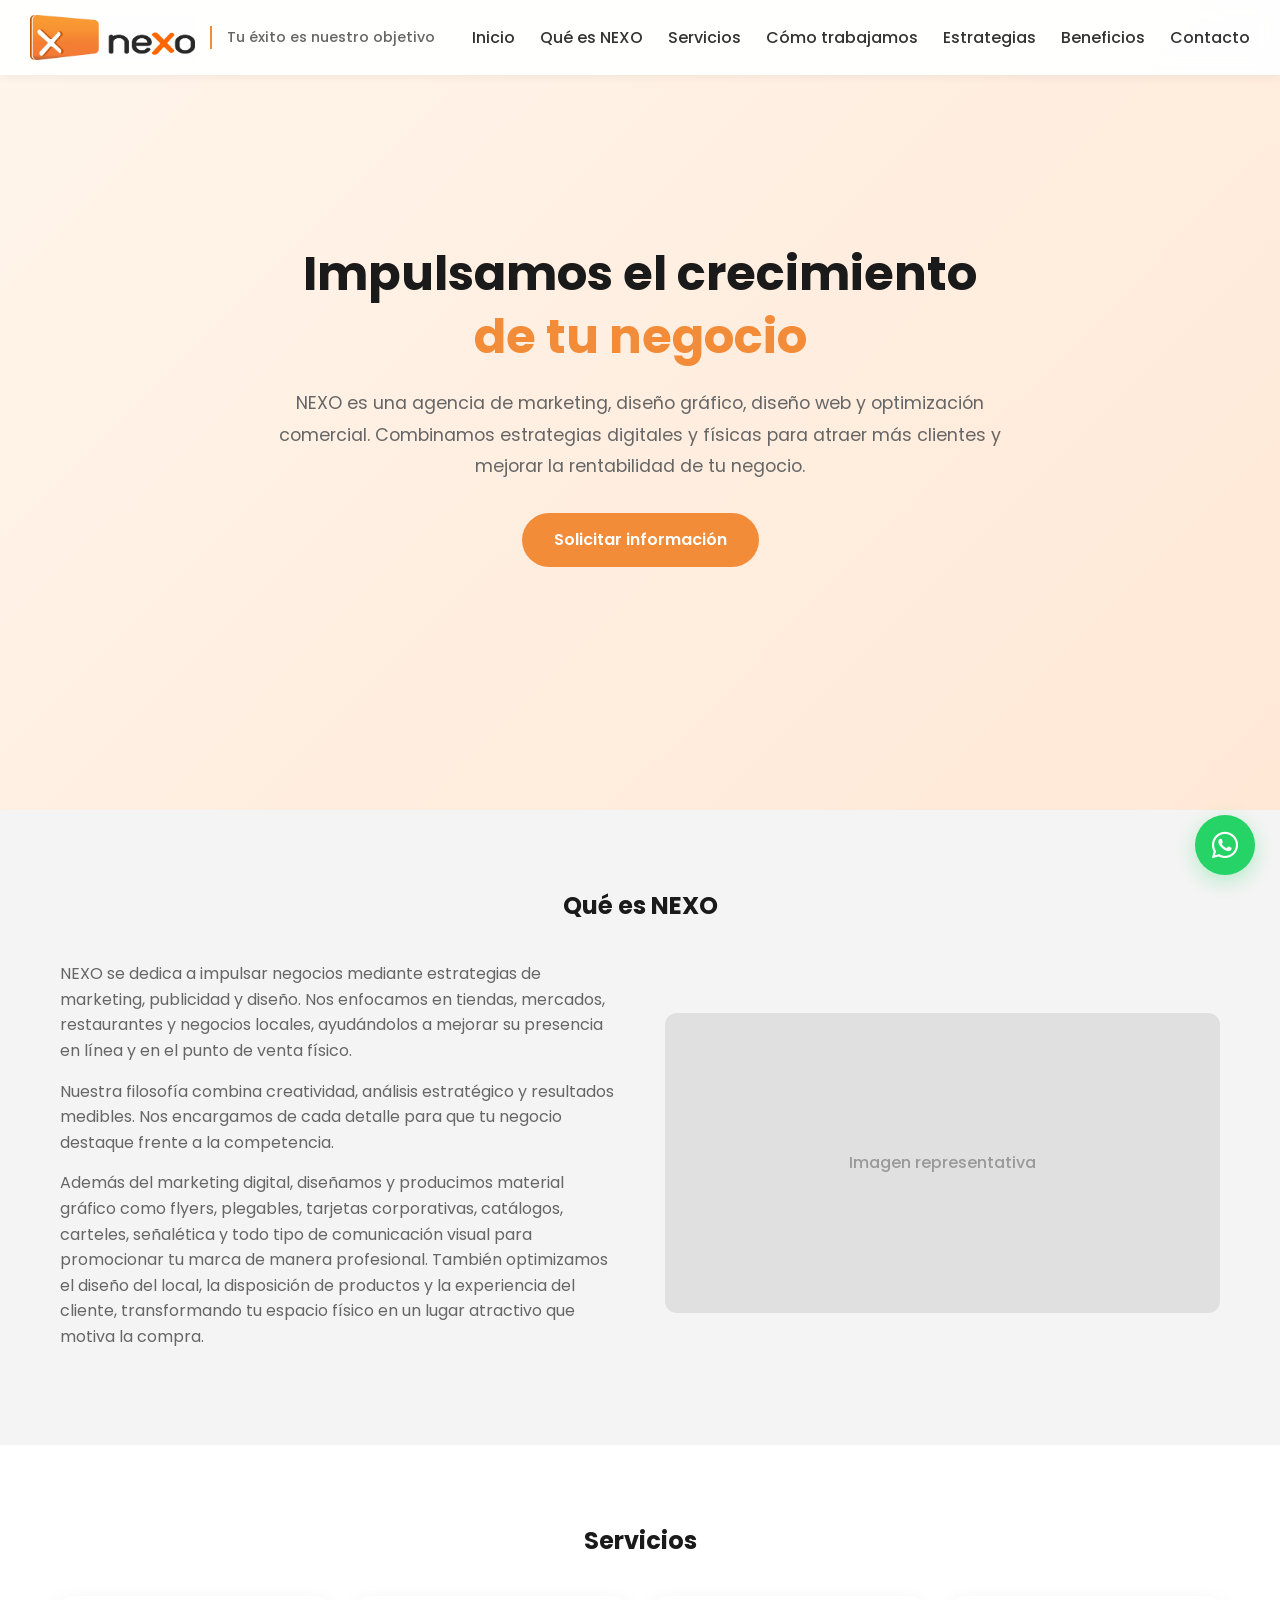
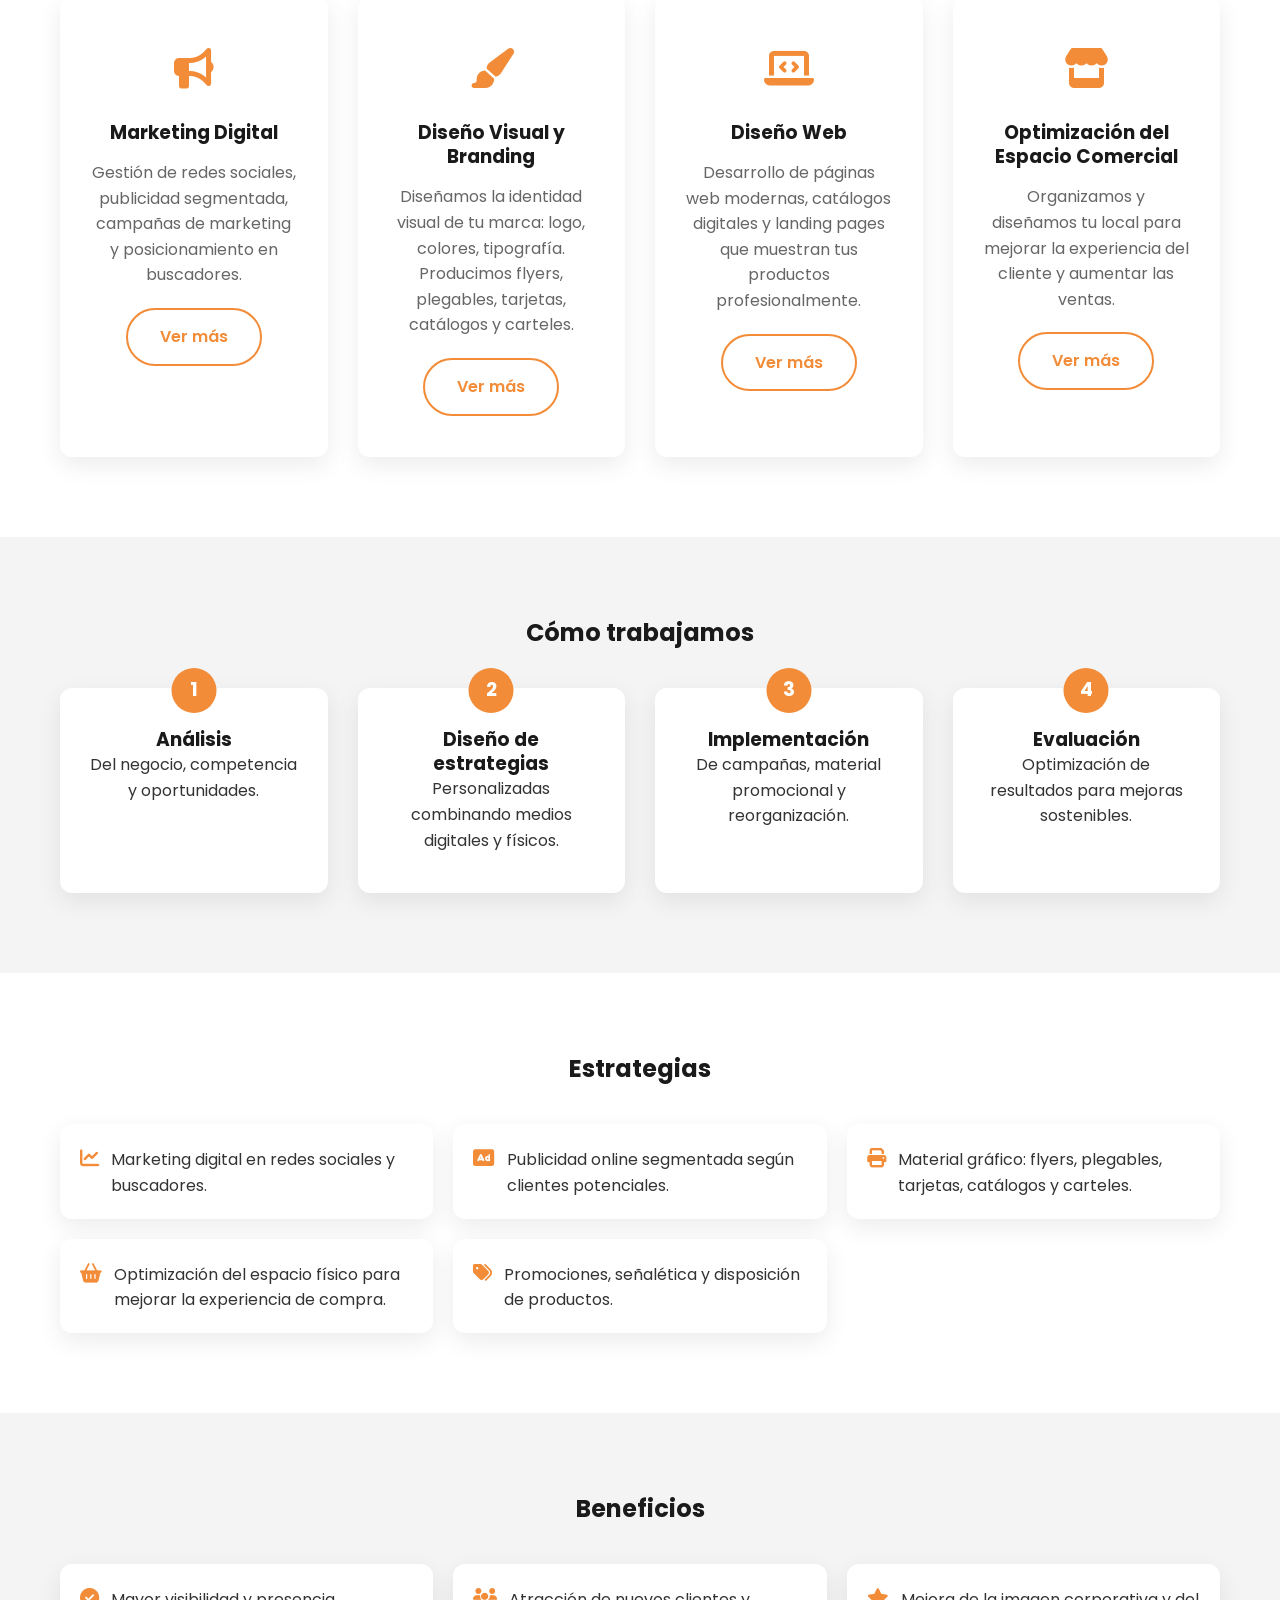
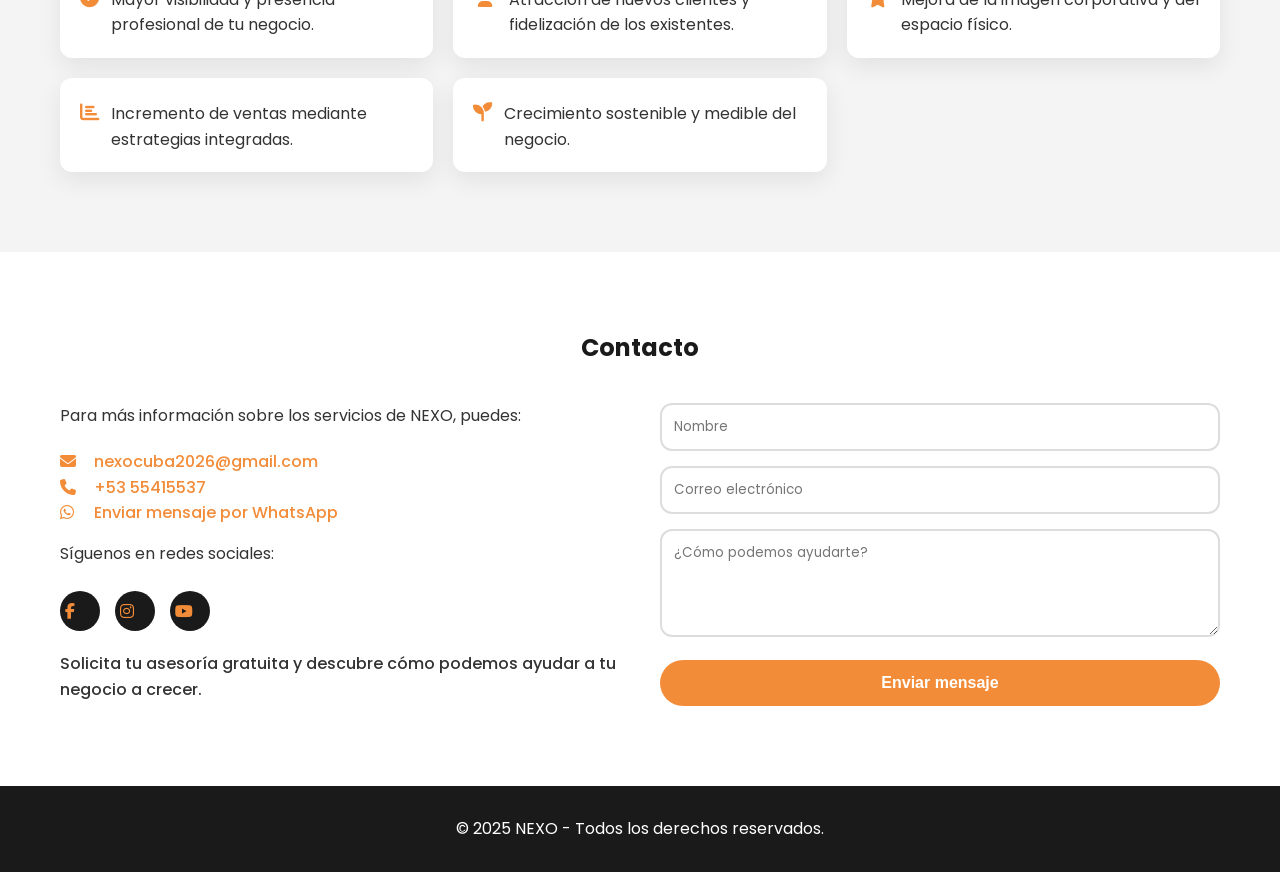
==== commit 696e303e: "Actualizar index.html" ====
--- a/index.html
+++ b/index.html
@@ -8,12 +8,10 @@
     <meta name="theme-color" content="#F28C38">
     <link rel="manifest" href="manifest.json">
     
-    <!-- Fuentes -->
     <link rel="preconnect" href="https://fonts.googleapis.com">
     <link rel="preconnect" href="https://fonts.gstatic.com" crossorigin>
     <link href="https://fonts.googleapis.com/css2?family=Poppins:wght@300;400;500;600;700&display=swap" rel="stylesheet">
     
-    <!-- Font Awesome -->
     <link rel="stylesheet" href="https://cdnjs.cloudflare.com/ajax/libs/font-awesome/6.4.0/css/all.min.css">
     
     <style>
@@ -30,15 +28,9 @@
             --radio: 12px;
         }
         
-        * {
-            margin: 0;
-            padding: 0;
-            box-sizing: border-box;
-        }
-        
-        html {
-            scroll-behavior: smooth;
-        }
+        * { margin: 0; padding: 0; box-sizing: border-box; }
+        
+        html { scroll-behavior: smooth; }
         
         body {
             font-family: 'Poppins', sans-serif;
@@ -48,460 +40,112 @@
             overflow-x: hidden;
         }
         
-        h1, h2, h3, h4 {
-            font-weight: 700;
-            color: var(--negro);
-            line-height: 1.3;
-        }
-        
-        a {
-            text-decoration: none;
-            color: inherit;
-        }
-        
-        ul {
-            list-style: none;
-        }
-        
-        .container {
-            max-width: 1200px;
-            margin: 0 auto;
-            padding: 0 20px;
-        }
-        
-        section {
-            padding: 80px 0;
-        }
-        
-        .seccion-clara {
-            background-color: var(--gris-claro);
-        }
-        
-        /* Botones */
+        h1, h2, h3, h4 { font-weight: 700; color: var(--negro); line-height: 1.3; }
+        a { text-decoration: none; color: inherit; }
+        ul { list-style: none; }
+        
+        .container { max-width: 1200px; margin: 0 auto; padding: 0 20px; }
+        section { padding: 80px 0; }
+        .seccion-clara { background-color: var(--gris-claro); }
+        
         .btn {
-            display: inline-block;
-            padding: 14px 32px;
-            font-weight: 600;
-            border-radius: 50px;
-            border: none;
-            cursor: pointer;
-            transition: var(--transicion);
-            font-size: 1rem;
-            text-align: center;
-        }
-        
-        .btn-primario {
-            background-color: var(--naranja);
-            color: var(--blanco);
-        }
-        
-        .btn-primario:hover {
-            background-color: var(--naranja-oscuro);
-            transform: translateY(-2px);
-            box-shadow: 0 8px 20px rgba(242, 140, 56, 0.3);
-        }
-        
-        .btn-outline {
-            background: transparent;
-            border: 2px solid var(--naranja);
-            color: var(--naranja);
-        }
-        
-        .btn-outline:hover {
-            background: var(--naranja);
-            color: var(--blanco);
-        }
-        
-        /* Encabezado */
+            display: inline-block; padding: 14px 32px; font-weight: 600;
+            border-radius: 50px; border: none; cursor: pointer;
+            transition: var(--transicion); font-size: 1rem; text-align: center;
+        }
+        .btn-primario { background-color: var(--naranja); color: var(--blanco); }
+        .btn-primario:hover { background-color: var(--naranja-oscuro); transform: translateY(-2px); box-shadow: 0 8px 20px rgba(242, 140, 56, 0.3); }
+        .btn-outline { background: transparent; border: 2px solid var(--naranja); color: var(--naranja); }
+        .btn-outline:hover { background: var(--naranja); color: var(--blanco); }
+        
         .header {
-            position: fixed;
-            top: 0;
-            left: 0;
-            width: 100%;
-            background: rgba(255,255,255,0.95);
-            backdrop-filter: blur(10px);
-            z-index: 1000;
-            padding: 15px 30px;
-            display: flex;
-            justify-content: space-between;
-            align-items: center;
+            position: fixed; top: 0; left: 0; width: 100%;
+            background: rgba(255,255,255,0.95); backdrop-filter: blur(10px);
+            z-index: 1000; padding: 15px 30px; display: flex;
+            justify-content: space-between; align-items: center;
             box-shadow: 0 2px 10px rgba(0,0,0,0.05);
         }
-        
-        .header-izquierda {
-            display: flex;
-            align-items: center;
-            gap: 15px;
-        }
-        
-        .logo {
-            height: 45px;
-            width: auto;
-        }
-        
-        .eslogan {
-            font-weight: 500;
-            color: var(--gris-medio);
-            font-size: 0.9rem;
-            border-left: 2px solid var(--naranja);
-            padding-left: 15px;
-        }
-        
-        .menu-toggle {
-            background: none;
-            border: none;
-            font-size: 28px;
-            cursor: pointer;
-            display: none;
-            color: var(--negro);
-        }
-        
-        .nav-menu {
-            display: flex;
-            align-items: center;
-            gap: 25px;
-        }
-        
-        .nav-menu a {
-            font-weight: 500;
-            color: var(--gris-oscuro);
-            transition: var(--transicion);
-            position: relative;
-        }
-        
-        .nav-menu a::after {
-            content: '';
-            position: absolute;
-            bottom: -5px;
-            left: 0;
-            width: 0;
-            height: 2px;
-            background: var(--naranja);
-            transition: var(--transicion);
-        }
-        
-        .nav-menu a:hover {
-            color: var(--naranja);
-        }
-        
-        .nav-menu a:hover::after {
-            width: 100%;
-        }
-        
-        /* Overlay para cerrar menú */
-        .menu-overlay {
-            position: fixed;
-            top: 0;
-            left: 0;
-            width: 100%;
-            height: 100%;
-            background: rgba(0,0,0,0.3);
-            z-index: 999;
-            display: none;
-        }
-        
-        .menu-overlay.active {
-            display: block;
-        }
+        .header-izquierda { display: flex; align-items: center; gap: 15px; }
+        .logo { height: 45px; width: auto; }
+        .eslogan { font-weight: 500; color: var(--gris-medio); font-size: 0.9rem; border-left: 2px solid var(--naranja); padding-left: 15px; }
+        
+        .menu-toggle { background: none; border: none; font-size: 28px; cursor: pointer; display: none; color: var(--negro); }
+        .nav-menu { display: flex; align-items: center; gap: 25px; }
+        .nav-menu a { font-weight: 500; color: var(--gris-oscuro); transition: var(--transicion); position: relative; }
+        .nav-menu a::after { content: ''; position: absolute; bottom: -5px; left: 0; width: 0; height: 2px; background: var(--naranja); transition: var(--transicion); }
+        .nav-menu a:hover { color: var(--naranja); }
+        .nav-menu a:hover::after { width: 100%; }
+        
+        .menu-overlay { position: fixed; top: 0; left: 0; width: 100%; height: 100%; background: rgba(0,0,0,0.3); z-index: 999; display: none; }
+        .menu-overlay.active { display: block; }
         
         @media (max-width: 768px) {
-            .menu-toggle {
-                display: block;
+            .menu-toggle { display: block; }
+            .nav-menu {
+                position: fixed; top: 0; right: -100%; width: 70%; height: 100vh;
+                background: white; flex-direction: column; justify-content: center;
+                gap: 30px; box-shadow: -5px 0 20px rgba(0,0,0,0.1);
+                transition: right 0.3s ease; z-index: 1001; padding: 40px 30px;
             }
-            
-            .nav-menu {
-                position: fixed;
-                top: 0;
-                right: -100%;
-                width: 70%;
-                height: 100vh;
-                background: white;
-                flex-direction: column;
-                justify-content: center;
-                gap: 30px;
-                box-shadow: -5px 0 20px rgba(0,0,0,0.1);
-                transition: right 0.3s ease;
-                z-index: 1001;
-                padding: 40px 30px;
-            }
-            
-            .nav-menu.active {
-                right: 0;
-            }
-            
-            .eslogan {
-                display: none;
-            }
-        }
-        
-        /* Hero */
+            .nav-menu.active { right: 0; }
+            .eslogan { display: none; }
+        }
+        
         .hero {
-            min-height: 90vh;
-            display: flex;
-            align-items: center;
+            min-height: 90vh; display: flex; align-items: center;
             background: linear-gradient(135deg, #fff5eb 0%, #ffe8d6 100%);
-            padding-top: 80px;
-            text-align: center;
-        }
-        
-        .hero-contenido {
-            max-width: 800px;
-            margin: 0 auto;
-            padding: 0 20px;
-        }
-        
-        .hero h1 {
-            font-size: 3rem;
-            margin-bottom: 20px;
-            color: var(--negro);
-        }
-        
-        .hero h1 span {
-            color: var(--naranja);
-            display: block;
-        }
-        
-        .hero p {
-            font-size: 1.1rem;
-            color: var(--gris-medio);
-            margin-bottom: 30px;
-            line-height: 1.8;
-        }
-        
-        @media (max-width: 600px) {
-            .hero h1 {
-                font-size: 2.2rem;
-            }
-        }
-        
-        /* Qué es NEXO */
-        .que-es-nexo {
-            display: grid;
-            grid-template-columns: 1fr 1fr;
-            gap: 50px;
-            align-items: center;
-        }
-        
-        .que-es-nexo .texto p {
-            margin-bottom: 15px;
-            color: var(--gris-medio);
-        }
-        
-        .imagen-placeholder {
-            background: #e0e0e0;
-            height: 300px;
-            border-radius: var(--radio);
-            display: flex;
-            align-items: center;
-            justify-content: center;
-            color: #999;
-            font-weight: 500;
-        }
-        
-        @media (max-width: 768px) {
-            .que-es-nexo {
-                grid-template-columns: 1fr;
-            }
-        }
-        
-        /* Servicios */
-        .servicios-grid {
-            display: grid;
-            grid-template-columns: repeat(auto-fit, minmax(260px, 1fr));
-            gap: 30px;
-        }
-        
-        .servicio-card {
-            background: white;
-            border-radius: var(--radio);
-            padding: 40px 30px;
-            box-shadow: var(--sombra);
-            transition: var(--transicion);
-            text-align: center;
-            border: 1px solid transparent;
-        }
-        
-        .servicio-card:hover {
-            transform: translateY(-8px);
-            border-color: var(--naranja);
-        }
-        
-        .servicio-card .icono {
-            font-size: 2.5rem;
-            color: var(--naranja);
-            margin-bottom: 20px;
-        }
-        
-        .servicio-card h3 {
-            margin-bottom: 15px;
-        }
-        
-        .servicio-card p {
-            color: var(--gris-medio);
-            margin-bottom: 20px;
-        }
-        
-        /* Metodología */
-        .pasos {
-            display: grid;
-            grid-template-columns: repeat(auto-fit, minmax(220px, 1fr));
-            gap: 30px;
-            counter-reset: paso;
-        }
-        
-        .paso {
-            position: relative;
-            background: white;
-            padding: 40px 30px;
-            border-radius: var(--radio);
-            box-shadow: var(--sombra);
-            text-align: center;
-        }
-        
-        .paso::before {
-            counter-increment: paso;
-            content: counter(paso);
-            position: absolute;
-            top: -20px;
-            left: 50%;
-            transform: translateX(-50%);
-            width: 45px;
-            height: 45px;
-            background: var(--naranja);
-            color: white;
-            border-radius: 50%;
-            display: flex;
-            align-items: center;
-            justify-content: center;
-            font-weight: 700;
-            font-size: 1.2rem;
-        }
-        
-        /* Estrategias y beneficios */
-        .lista-iconos {
-            display: grid;
-            grid-template-columns: repeat(auto-fit, minmax(280px, 1fr));
-            gap: 20px;
-        }
-        
-        .lista-iconos li {
-            display: flex;
-            align-items: baseline;
-            gap: 12px;
-            background: white;
-            padding: 20px;
-            border-radius: var(--radio);
-            box-shadow: var(--sombra);
-        }
-        
-        .lista-iconos i {
-            color: var(--naranja);
-            font-size: 1.2rem;
-            margin-top: 5px;
-        }
-        
-        /* Contacto */
-        .contacto-contenido {
-            display: grid;
-            grid-template-columns: 1fr 1fr;
-            gap: 40px;
-        }
-        
-        .contacto-info i {
-            color: var(--naranja);
-            margin-right: 10px;
-            width: 20px;
-        }
-        
-        .contacto-info a {
-            color: var(--naranja);
-            font-weight: 500;
-        }
-        
-        .redes-sociales {
-            display: flex;
-            gap: 15px;
-            margin-top: 25px;
-        }
-        
-        .redes-sociales a {
-            width: 40px;
-            height: 40px;
-            border-radius: 50%;
-            background: var(--negro);
-            color: white;
-            display: flex;
-            align-items: center;
-            justify-content: center;
-            transition: var(--transicion);
-        }
-        
-        .redes-sociales a:hover {
-            background: var(--naranja);
-            transform: translateY(-3px);
-        }
-        
-        .contacto-form input,
-        .contacto-form textarea {
-            width: 100%;
-            padding: 12px;
-            margin-bottom: 15px;
-            border: 2px solid #ddd;
-            border-radius: var(--radio);
-            font-family: inherit;
-            transition: var(--transicion);
-        }
-        
-        .contacto-form input:focus,
-        .contacto-form textarea:focus {
-            border-color: var(--naranja);
-            outline: none;
-        }
-        
-        @media (max-width: 768px) {
-            .contacto-contenido {
-                grid-template-columns: 1fr;
-            }
-        }
-        
-        /* Footer */
-        .footer {
-            background: var(--negro);
-            color: white;
-            text-align: center;
-            padding: 30px 20px;
-        }
-        
-        /* WhatsApp flotante */
-        .whatsapp-float {
-            position: fixed;
-            bottom: 25px;
-            right: 25px;
-            width: 60px;
-            height: 60px;
-            background: #25d366;
-            color: white;
-            border-radius: 50%;
-            display: flex;
-            align-items: center;
-            justify-content: center;
-            font-size: 30px;
-            box-shadow: 0 6px 20px rgba(37,211,102,0.3);
-            z-index: 998;
-            transition: var(--transicion);
-        }
-        
-        .whatsapp-float:hover {
-            transform: scale(1.1);
-        }
+            padding-top: 80px; text-align: center;
+        }
+        .hero-contenido { max-width: 800px; margin: 0 auto; padding: 0 20px; }
+        .hero h1 { font-size: 3rem; margin-bottom: 20px; color: var(--negro); }
+        .hero h1 span { color: var(--naranja); display: block; }
+        .hero p { font-size: 1.1rem; color: var(--gris-medio); margin-bottom: 30px; line-height: 1.8; }
+        
+        @media (max-width: 600px) { .hero h1 { font-size: 2.2rem; } }
+        
+        .que-es-nexo { display: grid; grid-template-columns: 1fr 1fr; gap: 50px; align-items: center; }
+        .que-es-nexo .texto p { margin-bottom: 15px; color: var(--gris-medio); }
+        .imagen-placeholder { background: #e0e0e0; height: 300px; border-radius: var(--radio); display: flex; align-items: center; justify-content: center; color: #999; font-weight: 500; }
+        
+        @media (max-width: 768px) { .que-es-nexo { grid-template-columns: 1fr; } }
+        
+        .servicios-grid { display: grid; grid-template-columns: repeat(auto-fit, minmax(260px, 1fr)); gap: 30px; }
+        .servicio-card { background: white; border-radius: var(--radio); padding: 40px 30px; box-shadow: var(--sombra); transition: var(--transicion); text-align: center; border: 1px solid transparent; }
+        .servicio-card:hover { transform: translateY(-8px); border-color: var(--naranja); }
+        .servicio-card .icono { font-size: 2.5rem; color: var(--naranja); margin-bottom: 20px; }
+        .servicio-card h3 { margin-bottom: 15px; }
+        .servicio-card p { color: var(--gris-medio); margin-bottom: 20px; }
+        
+        .pasos { display: grid; grid-template-columns: repeat(auto-fit, minmax(220px, 1fr)); gap: 30px; counter-reset: paso; }
+        .paso { position: relative; background: white; padding: 40px 30px; border-radius: var(--radio); box-shadow: var(--sombra); text-align: center; }
+        .paso::before { counter-increment: paso; content: counter(paso); position: absolute; top: -20px; left: 50%; transform: translateX(-50%); width: 45px; height: 45px; background: var(--naranja); color: white; border-radius: 50%; display: flex; align-items: center; justify-content: center; font-weight: 700; font-size: 1.2rem; }
+        
+        .lista-iconos { display: grid; grid-template-columns: repeat(auto-fit, minmax(280px, 1fr)); gap: 20px; }
+        .lista-iconos li { display: flex; align-items: baseline; gap: 12px; background: white; padding: 20px; border-radius: var(--radio); box-shadow: var(--sombra); }
+        .lista-iconos i { color: var(--naranja); font-size: 1.2rem; margin-top: 5px; }
+        
+        .contacto-contenido { display: grid; grid-template-columns: 1fr 1fr; gap: 40px; }
+        .contacto-info i { color: var(--naranja); margin-right: 10px; width: 20px; }
+        .contacto-info a { color: var(--naranja); font-weight: 500; }
+        .redes-sociales { display: flex; gap: 15px; margin-top: 25px; }
+        .redes-sociales a { width: 40px; height: 40px; border-radius: 50%; background: var(--negro); color: white; display: flex; align-items: center; justify-content: center; transition: var(--transicion); }
+        .redes-sociales a:hover { background: var(--naranja); transform: translateY(-3px); }
+        
+        .contacto-form input, .contacto-form textarea { width: 100%; padding: 12px; margin-bottom: 15px; border: 2px solid #ddd; border-radius: var(--radio); font-family: inherit; transition: var(--transicion); }
+        .contacto-form input:focus, .contacto-form textarea:focus { border-color: var(--naranja); outline: none; }
+        
+        @media (max-width: 768px) { .contacto-contenido { grid-template-columns: 1fr; } }
+        
+        .footer { background: var(--negro); color: white; text-align: center; padding: 30px 20px; }
+        
+        .whatsapp-float { position: fixed; bottom: 25px; right: 25px; width: 60px; height: 60px; background: #25d366; color: white; border-radius: 50%; display: flex; align-items: center; justify-content: center; font-size: 30px; box-shadow: 0 6px 20px rgba(37,211,102,0.3); z-index: 998; transition: var(--transicion); }
+        .whatsapp-float:hover { transform: scale(1.1); }
     </style>
 </head>
 <body>
 
-<!-- Overlay para cerrar menú -->
 <div class="menu-overlay" id="menu-overlay"></div>
 
-<!-- Encabezado -->
 <header class="header">
     <div class="header-izquierda">
         <img src="imagenes/logo.png" alt="Logo NEXO" class="logo">
@@ -519,7 +163,6 @@
     </nav>
 </header>
 
-<!-- Hero -->
 <section id="inicio" class="hero">
     <div class="hero-contenido">
         <h1>Impulsamos el crecimiento<br><span>de tu negocio</span></h1>
@@ -528,7 +171,6 @@
     </div>
 </section>
 
-<!-- Qué es NEXO -->
 <section id="que-es-nexo" class="seccion-clara">
     <div class="container">
         <h2 style="text-align:center; margin-bottom:40px;">Qué es NEXO</h2>
@@ -538,12 +180,14 @@
                 <p>Nuestra filosofía combina creatividad, análisis estratégico y resultados medibles. Nos encargamos de cada detalle para que tu negocio destaque frente a la competencia.</p>
                 <p>Además del marketing digital, diseñamos y producimos material gráfico como flyers, plegables, tarjetas corporativas, catálogos, carteles, señalética y todo tipo de comunicación visual para promocionar tu marca de manera profesional. También optimizamos el diseño del local, la disposición de productos y la experiencia del cliente, transformando tu espacio físico en un lugar atractivo que motiva la compra.</p>
             </div>
-            <div class="imagen-placeholder">Imagen representativa</div>
+            <div class="imagen-placeholder">
+                <span>Imagen representativa</span>
+                <!-- Puedes reemplazar esto por: <img src="imagenes/representativa.jpg" alt="NEXO" style="width:100%; border-radius:12px;"> -->
+            </div>
         </div>
     </div>
 </section>
 
-<!-- Servicios -->
 <section id="servicios">
     <div class="container">
         <h2 style="text-align:center; margin-bottom:40px;">Servicios</h2>
@@ -576,7 +220,6 @@
     </div>
 </section>
 
-<!-- Metodología -->
 <section id="metodologia" class="seccion-clara">
     <div class="container">
         <h2 style="text-align:center; margin-bottom:40px;">Cómo trabajamos</h2>
@@ -589,7 +232,6 @@
     </div>
 </section>
 
-<!-- Estrategias -->
 <section id="estrategias">
     <div class="container">
         <h2 style="text-align:center; margin-bottom:40px;">Estrategias</h2>
@@ -603,7 +245,6 @@
     </div>
 </section>
 
-<!-- Beneficios -->
 <section id="beneficios" class="seccion-clara">
     <div class="container">
         <h2 style="text-align:center; margin-bottom:40px;">Beneficios</h2>
@@ -617,7 +258,6 @@
     </div>
 </section>
 
-<!-- Contacto -->
 <section id="contacto">
     <div class="container">
         <h2 style="text-align:center; margin-bottom:40px;">Contacto</h2>
@@ -635,28 +275,27 @@
                 </div>
                 <p style="margin-top:20px; font-weight:500;">Solicita tu asesoría gratuita y descubre cómo podemos ayudar a tu negocio a crecer.</p>
             </div>
-            <form class="contacto-form" id="formulario-contacto">
-                <input type="text" placeholder="Nombre" required>
-                <input type="email" placeholder="Correo electrónico" required>
-                <textarea rows="4" placeholder="¿Cómo podemos ayudarte?"></textarea>
+            
+            <!-- ========== FORMULARIO CONECTADO A FORMSPREE ========== -->
+            <form class="contacto-form" action="https://formspree.io/f/mdayjvrk" method="POST">
+                <input type="text" name="nombre" placeholder="Nombre" required>
+                <input type="email" name="email" placeholder="Correo electrónico" required>
+                <textarea name="mensaje" rows="4" placeholder="¿Cómo podemos ayudarte?"></textarea>
                 <button type="submit" class="btn btn-primario" style="width:100%;">Enviar mensaje</button>
             </form>
         </div>
     </div>
 </section>
 
-<!-- Footer -->
 <footer class="footer">
     <p>&copy; 2025 NEXO - Todos los derechos reservados.</p>
 </footer>
 
-<!-- WhatsApp flotante -->
 <a href="https://wa.me/+5355415537" class="whatsapp-float" target="_blank" rel="noopener noreferrer">
     <i class="fab fa-whatsapp"></i>
 </a>
 
 <script>
-    // Menú móvil
     const menuToggle = document.getElementById('menu-toggle');
     const navMenu = document.getElementById('nav-menu');
     const menuOverlay = document.getElementById('menu-overlay');
@@ -665,36 +304,19 @@
         navMenu.classList.add('active');
         menuOverlay.classList.add('active');
     }
-
     function closeMenu() {
         navMenu.classList.remove('active');
         menuOverlay.classList.remove('active');
     }
 
     menuToggle.addEventListener('click', () => {
-        if (navMenu.classList.contains('active')) {
-            closeMenu();
-        } else {
-            openMenu();
-        }
+        if (navMenu.classList.contains('active')) closeMenu();
+        else openMenu();
     });
 
-    // Cerrar menú al hacer clic en cualquier enlace
-    navMenu.querySelectorAll('a').forEach(link => {
-        link.addEventListener('click', closeMenu);
-    });
-
-    // Cerrar menú al hacer clic en el overlay
+    navMenu.querySelectorAll('a').forEach(link => link.addEventListener('click', closeMenu));
     menuOverlay.addEventListener('click', closeMenu);
 
-    // Formulario de contacto
-    document.getElementById('formulario-contacto').addEventListener('submit', function(e) {
-        e.preventDefault();
-        alert('¡Mensaje enviado! Nos pondremos en contacto contigo pronto.');
-        this.reset();
-    });
-
-    // Service Worker
     if ('serviceWorker' in navigator) {
         window.addEventListener('load', () => {
             navigator.serviceWorker.register('./sw.js')
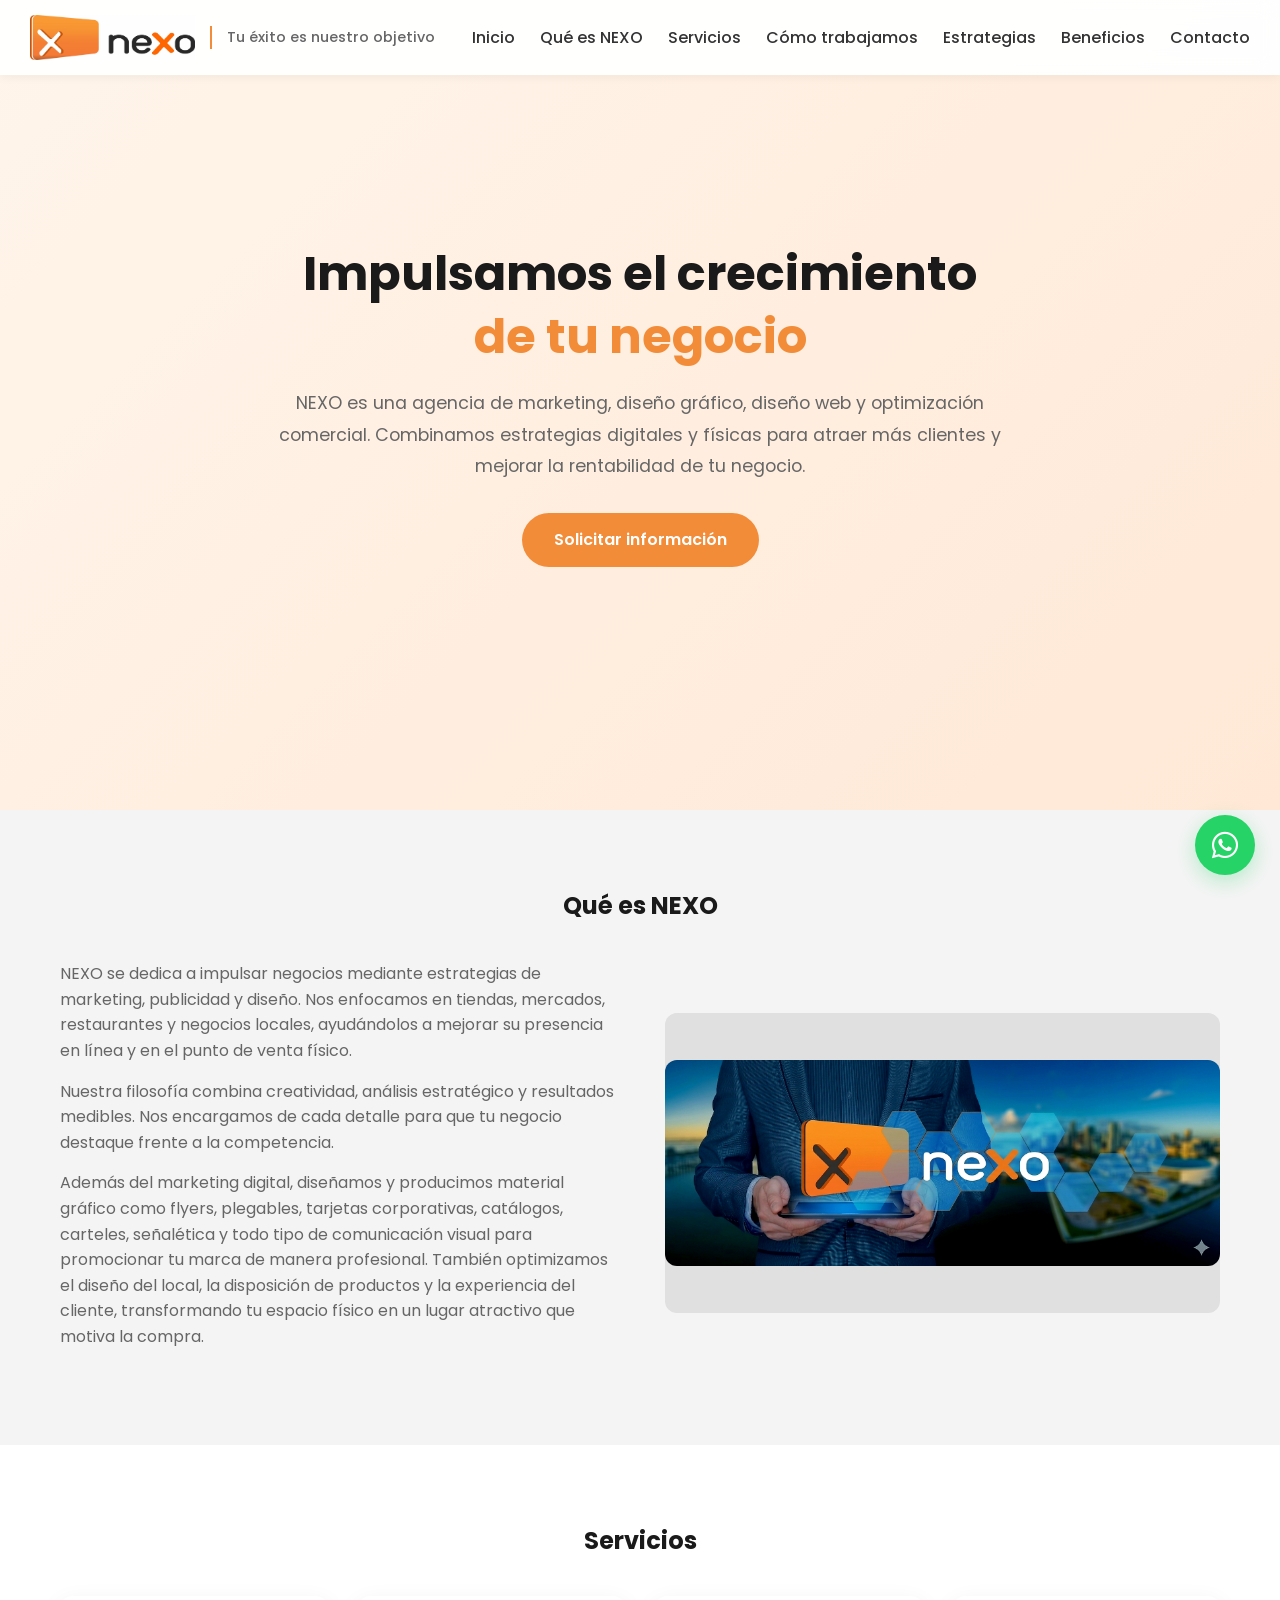
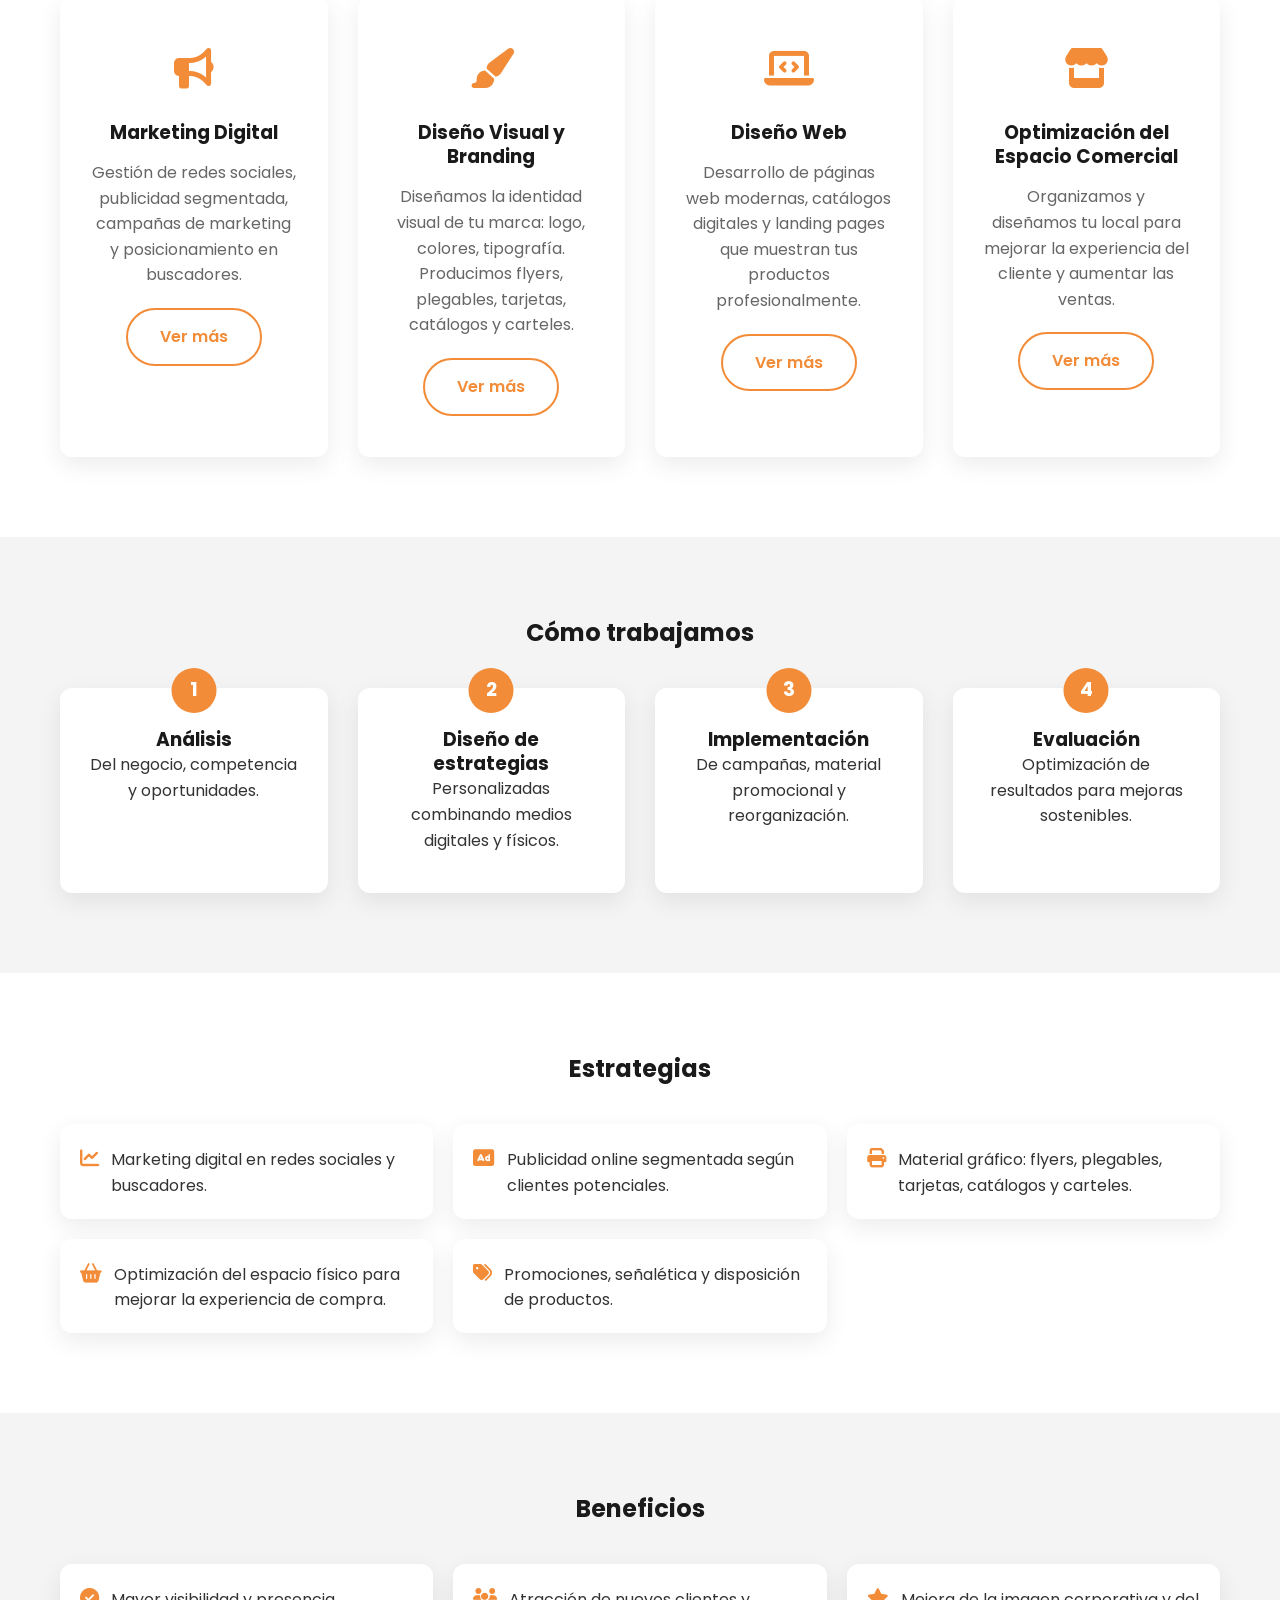
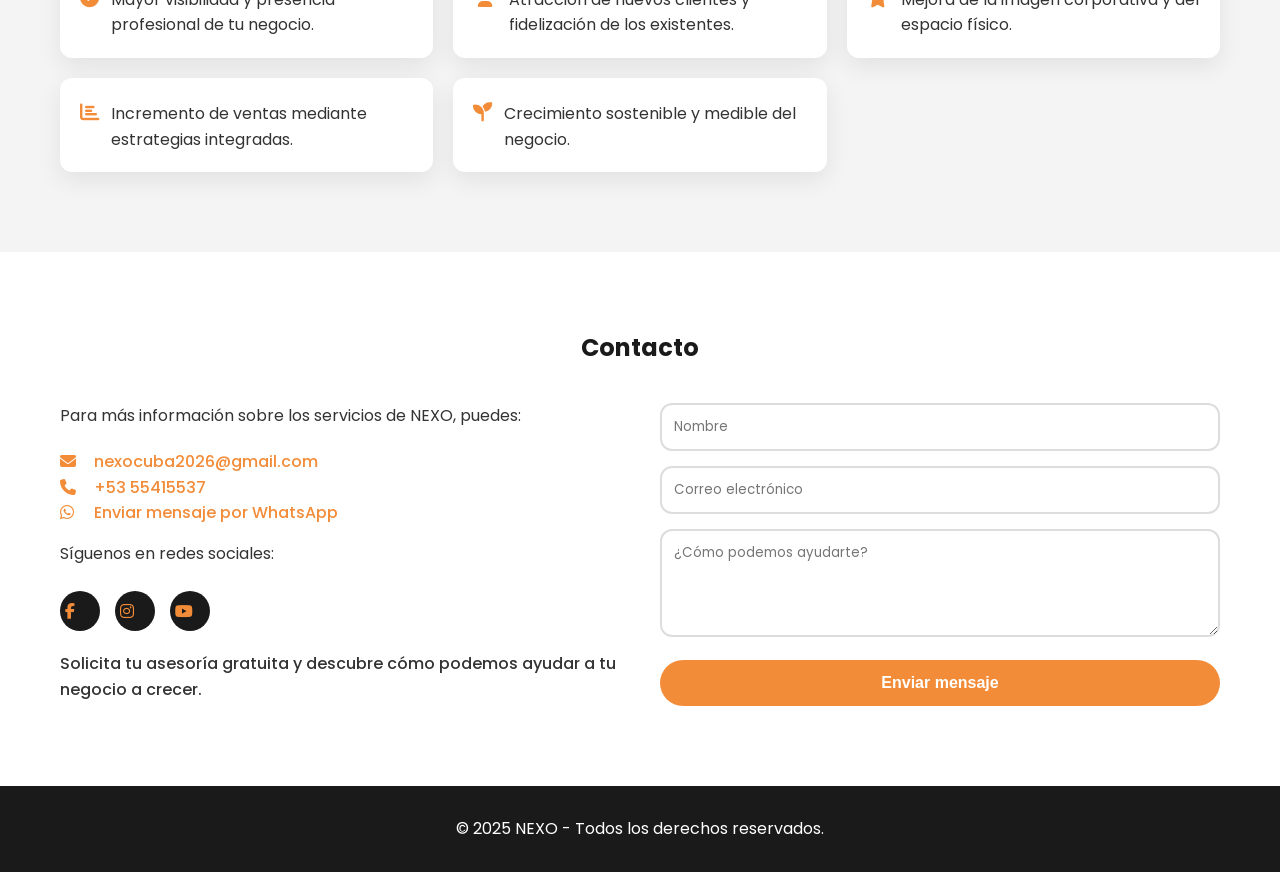
==== commit 581824f4: "Replace placeholder text with representative image" ====
--- a/index.html
+++ b/index.html
@@ -181,8 +181,7 @@
                 <p>Además del marketing digital, diseñamos y producimos material gráfico como flyers, plegables, tarjetas corporativas, catálogos, carteles, señalética y todo tipo de comunicación visual para promocionar tu marca de manera profesional. También optimizamos el diseño del local, la disposición de productos y la experiencia del cliente, transformando tu espacio físico en un lugar atractivo que motiva la compra.</p>
             </div>
             <div class="imagen-placeholder">
-                <span>Imagen representativa</span>
-                <!-- Puedes reemplazar esto por: <img src="imagenes/representativa.jpg" alt="NEXO" style="width:100%; border-radius:12px;"> -->
+                <img src="imagenes/representativa.jpg" alt="NEXO" style="width:100%; border-radius:12px;">
             </div>
         </div>
     </div>
@@ -266,7 +265,7 @@
                 <p style="margin-bottom:20px;">Para más información sobre los servicios de NEXO, puedes:</p>
                 <p><i class="fas fa-envelope"></i> <a href="mailto:nexocuba2026@gmail.com">nexocuba2026@gmail.com</a></p>
                 <p><i class="fas fa-phone"></i> <a href="tel:+5355415537">+53 55415537</a></p>
-                <p><i class="fab fa-whatsapp"></i> <a href="https://wa.me/+5355415537" target="_blank">Enviar mensaje por WhatsApp</a></p>
+                <p><i class="fab fa-whatsapp"></i> <a href="https://wa.me/+5355415537?text=Hola%20NEXO%2C%20vi%20su%20p%C3%A1gina%20web%20y%20estoy%20interesado%2Fa%20en%20sus%20servicios.%20%C2%BFPodr%C3%ADan%20darme%20m%C3%A1s%20informaci%C3%B3n%3F" target="_blank">Enviar mensaje por WhatsApp</a></p>
                 <p style="margin-top:15px;">Síguenos en redes sociales:</p>
                 <div class="redes-sociales">
                     <a href="#" aria-label="Facebook"><i class="fab fa-facebook-f"></i></a>
@@ -276,7 +275,6 @@
                 <p style="margin-top:20px; font-weight:500;">Solicita tu asesoría gratuita y descubre cómo podemos ayudar a tu negocio a crecer.</p>
             </div>
             
-            <!-- ========== FORMULARIO CONECTADO A FORMSPREE ========== -->
             <form class="contacto-form" action="https://formspree.io/f/mdayjvrk" method="POST">
                 <input type="text" name="nombre" placeholder="Nombre" required>
                 <input type="email" name="email" placeholder="Correo electrónico" required>
@@ -291,7 +289,8 @@
     <p>&copy; 2025 NEXO - Todos los derechos reservados.</p>
 </footer>
 
-<a href="https://wa.me/+5355415537" class="whatsapp-float" target="_blank" rel="noopener noreferrer">
+<!-- WhatsApp flotante con mensaje predefinido -->
+<a href="https://wa.me/+5355415537?text=Hola%20NEXO%2C%20vi%20su%20p%C3%A1gina%20web%20y%20estoy%20interesado%2Fa%20en%20sus%20servicios.%20%C2%BFPodr%C3%ADan%20darme%20m%C3%A1s%20informaci%C3%B3n%3F" class="whatsapp-float" target="_blank" rel="noopener noreferrer">
     <i class="fab fa-whatsapp"></i>
 </a>
 
@@ -326,4 +325,4 @@
     }
 </script>
 </body>
-</html>+</html>
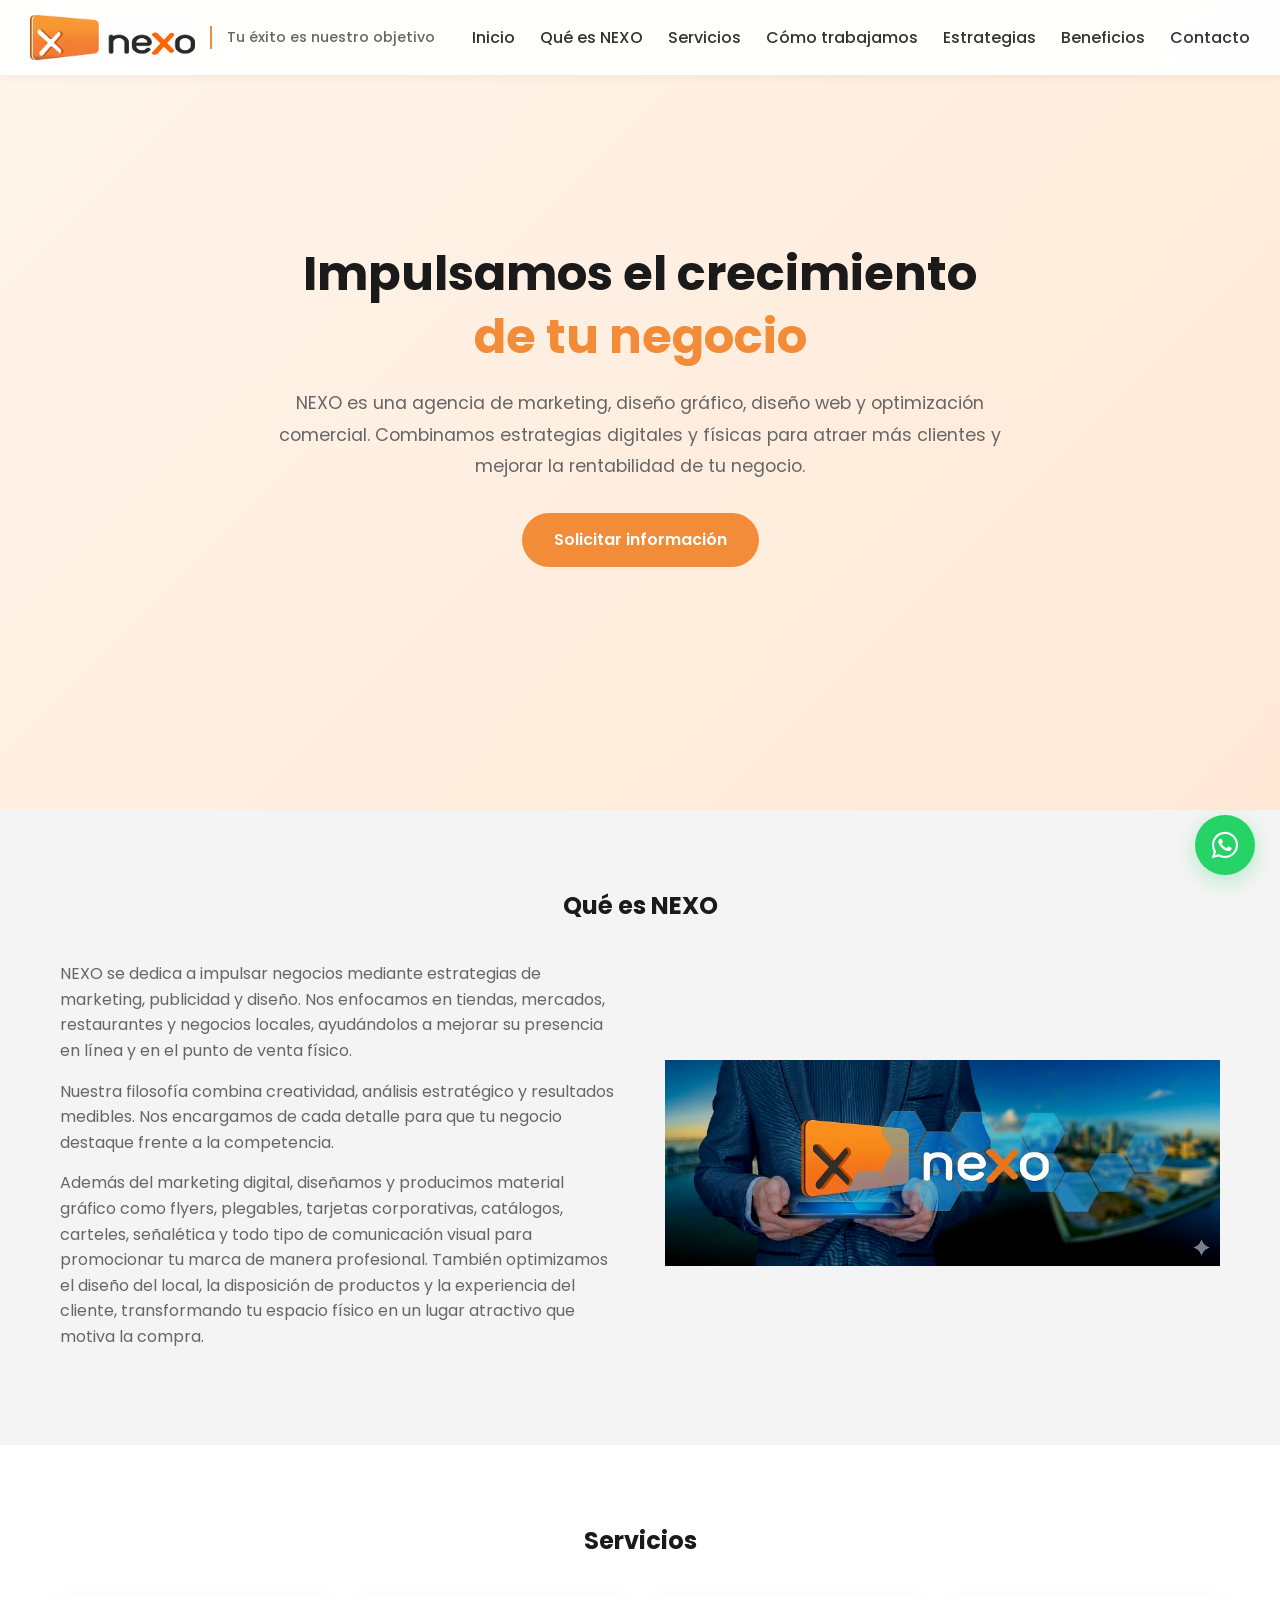
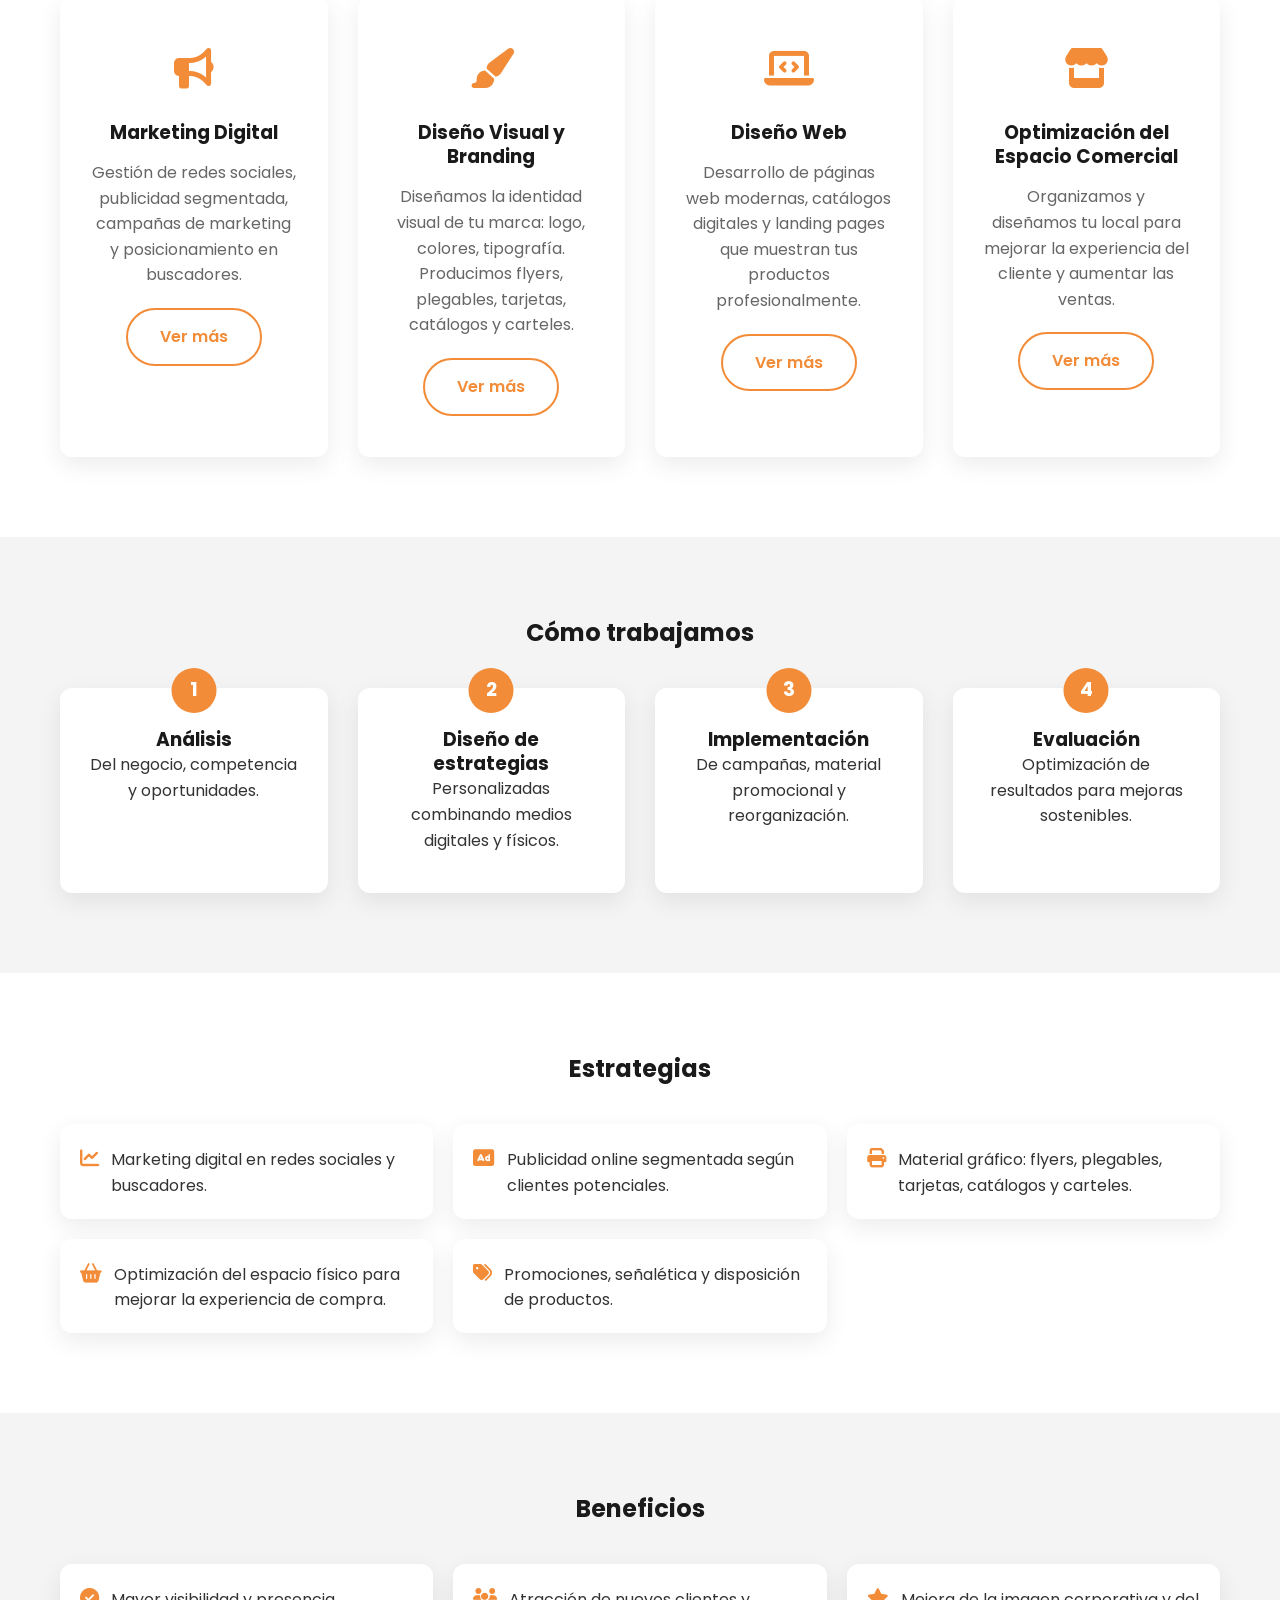
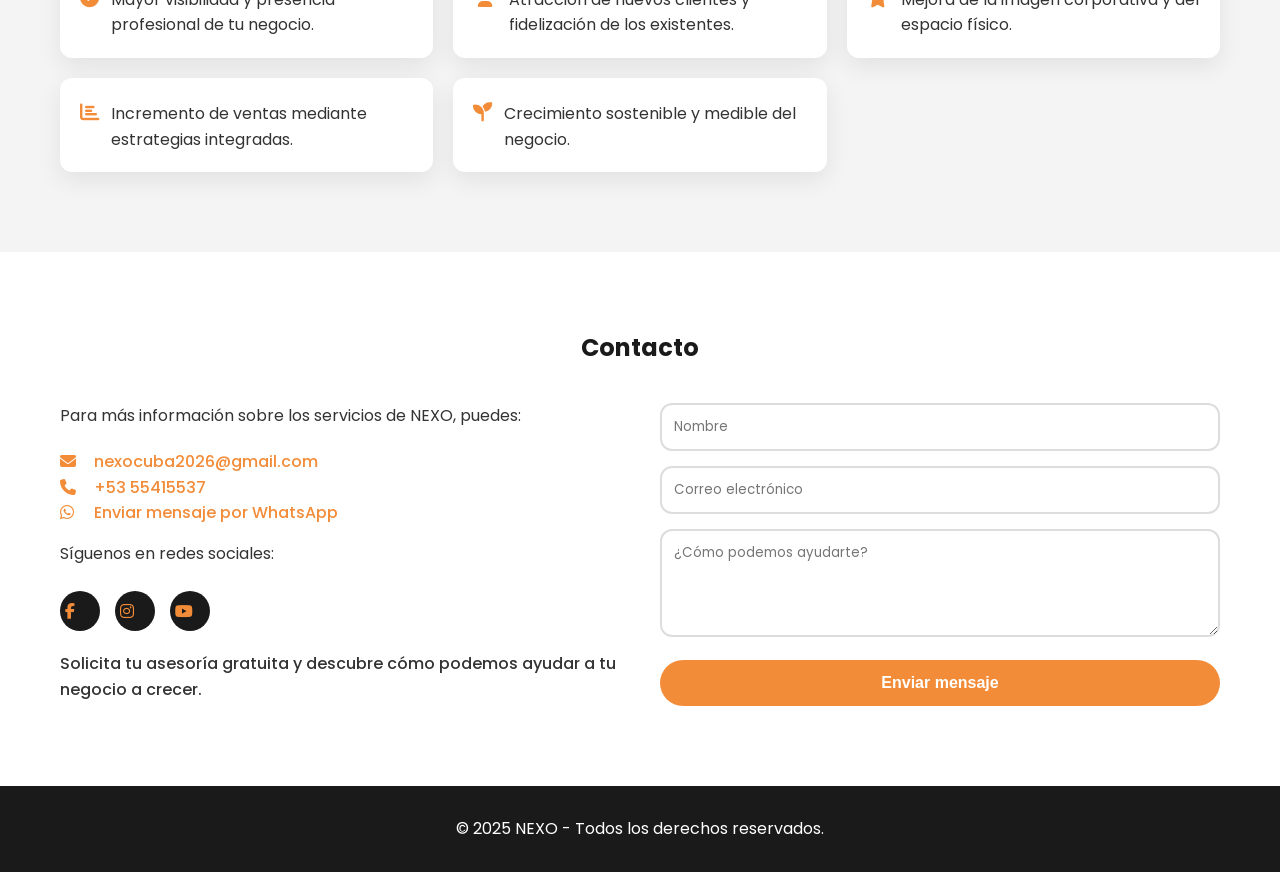
==== commit defccc9c: "Actualizar index.html" ====
--- a/index.html
+++ b/index.html
@@ -7,13 +7,13 @@
     <meta name="description" content="Impulsamos tu negocio con marketing digital, diseño gráfico, diseño web y optimización de espacios comerciales. Solicita tu asesoría gratuita.">
     <meta name="theme-color" content="#F28C38">
     <link rel="manifest" href="manifest.json">
-    
+
     <link rel="preconnect" href="https://fonts.googleapis.com">
     <link rel="preconnect" href="https://fonts.gstatic.com" crossorigin>
     <link href="https://fonts.googleapis.com/css2?family=Poppins:wght@300;400;500;600;700&display=swap" rel="stylesheet">
-    
+
     <link rel="stylesheet" href="https://cdnjs.cloudflare.com/ajax/libs/font-awesome/6.4.0/css/all.min.css">
-    
+
     <style>
         :root {
             --naranja: #F28C38;
@@ -27,11 +27,11 @@
             --transicion: all 0.3s ease;
             --radio: 12px;
         }
-        
+
         * { margin: 0; padding: 0; box-sizing: border-box; }
-        
+
         html { scroll-behavior: smooth; }
-        
+
         body {
             font-family: 'Poppins', sans-serif;
             color: var(--gris-oscuro);
@@ -39,15 +39,15 @@
             line-height: 1.6;
             overflow-x: hidden;
         }
-        
+
         h1, h2, h3, h4 { font-weight: 700; color: var(--negro); line-height: 1.3; }
         a { text-decoration: none; color: inherit; }
         ul { list-style: none; }
-        
+
         .container { max-width: 1200px; margin: 0 auto; padding: 0 20px; }
         section { padding: 80px 0; }
         .seccion-clara { background-color: var(--gris-claro); }
-        
+
         .btn {
             display: inline-block; padding: 14px 32px; font-weight: 600;
             border-radius: 50px; border: none; cursor: pointer;
@@ -57,7 +57,7 @@
         .btn-primario:hover { background-color: var(--naranja-oscuro); transform: translateY(-2px); box-shadow: 0 8px 20px rgba(242, 140, 56, 0.3); }
         .btn-outline { background: transparent; border: 2px solid var(--naranja); color: var(--naranja); }
         .btn-outline:hover { background: var(--naranja); color: var(--blanco); }
-        
+
         .header {
             position: fixed; top: 0; left: 0; width: 100%;
             background: rgba(255,255,255,0.95); backdrop-filter: blur(10px);
@@ -68,17 +68,17 @@
         .header-izquierda { display: flex; align-items: center; gap: 15px; }
         .logo { height: 45px; width: auto; }
         .eslogan { font-weight: 500; color: var(--gris-medio); font-size: 0.9rem; border-left: 2px solid var(--naranja); padding-left: 15px; }
-        
+
         .menu-toggle { background: none; border: none; font-size: 28px; cursor: pointer; display: none; color: var(--negro); }
         .nav-menu { display: flex; align-items: center; gap: 25px; }
         .nav-menu a { font-weight: 500; color: var(--gris-oscuro); transition: var(--transicion); position: relative; }
         .nav-menu a::after { content: ''; position: absolute; bottom: -5px; left: 0; width: 0; height: 2px; background: var(--naranja); transition: var(--transicion); }
         .nav-menu a:hover { color: var(--naranja); }
         .nav-menu a:hover::after { width: 100%; }
-        
+
         .menu-overlay { position: fixed; top: 0; left: 0; width: 100%; height: 100%; background: rgba(0,0,0,0.3); z-index: 999; display: none; }
         .menu-overlay.active { display: block; }
-        
+
         @media (max-width: 768px) {
             .menu-toggle { display: block; }
             .nav-menu {
@@ -90,7 +90,7 @@
             .nav-menu.active { right: 0; }
             .eslogan { display: none; }
         }
-        
+
         .hero {
             min-height: 90vh; display: flex; align-items: center;
             background: linear-gradient(135deg, #fff5eb 0%, #ffe8d6 100%);
@@ -100,44 +100,57 @@
         .hero h1 { font-size: 3rem; margin-bottom: 20px; color: var(--negro); }
         .hero h1 span { color: var(--naranja); display: block; }
         .hero p { font-size: 1.1rem; color: var(--gris-medio); margin-bottom: 30px; line-height: 1.8; }
-        
+
         @media (max-width: 600px) { .hero h1 { font-size: 2.2rem; } }
-        
+
         .que-es-nexo { display: grid; grid-template-columns: 1fr 1fr; gap: 50px; align-items: center; }
         .que-es-nexo .texto p { margin-bottom: 15px; color: var(--gris-medio); }
-        .imagen-placeholder { background: #e0e0e0; height: 300px; border-radius: var(--radio); display: flex; align-items: center; justify-content: center; color: #999; font-weight: 500; }
-        
+
+        /* Imagen representativa sin bordes ni sombras */
+        .imagen-representativa {
+            background: none;
+            border-radius: 0;
+            box-shadow: none;
+            text-align: center;
+        }
+        .imagen-representativa img {
+            max-width: 100%;
+            height: auto;
+            display: block;
+            margin: 0 auto;
+        }
+
         @media (max-width: 768px) { .que-es-nexo { grid-template-columns: 1fr; } }
-        
+
         .servicios-grid { display: grid; grid-template-columns: repeat(auto-fit, minmax(260px, 1fr)); gap: 30px; }
         .servicio-card { background: white; border-radius: var(--radio); padding: 40px 30px; box-shadow: var(--sombra); transition: var(--transicion); text-align: center; border: 1px solid transparent; }
         .servicio-card:hover { transform: translateY(-8px); border-color: var(--naranja); }
         .servicio-card .icono { font-size: 2.5rem; color: var(--naranja); margin-bottom: 20px; }
         .servicio-card h3 { margin-bottom: 15px; }
         .servicio-card p { color: var(--gris-medio); margin-bottom: 20px; }
-        
+
         .pasos { display: grid; grid-template-columns: repeat(auto-fit, minmax(220px, 1fr)); gap: 30px; counter-reset: paso; }
         .paso { position: relative; background: white; padding: 40px 30px; border-radius: var(--radio); box-shadow: var(--sombra); text-align: center; }
         .paso::before { counter-increment: paso; content: counter(paso); position: absolute; top: -20px; left: 50%; transform: translateX(-50%); width: 45px; height: 45px; background: var(--naranja); color: white; border-radius: 50%; display: flex; align-items: center; justify-content: center; font-weight: 700; font-size: 1.2rem; }
-        
+
         .lista-iconos { display: grid; grid-template-columns: repeat(auto-fit, minmax(280px, 1fr)); gap: 20px; }
         .lista-iconos li { display: flex; align-items: baseline; gap: 12px; background: white; padding: 20px; border-radius: var(--radio); box-shadow: var(--sombra); }
         .lista-iconos i { color: var(--naranja); font-size: 1.2rem; margin-top: 5px; }
-        
+
         .contacto-contenido { display: grid; grid-template-columns: 1fr 1fr; gap: 40px; }
         .contacto-info i { color: var(--naranja); margin-right: 10px; width: 20px; }
         .contacto-info a { color: var(--naranja); font-weight: 500; }
         .redes-sociales { display: flex; gap: 15px; margin-top: 25px; }
         .redes-sociales a { width: 40px; height: 40px; border-radius: 50%; background: var(--negro); color: white; display: flex; align-items: center; justify-content: center; transition: var(--transicion); }
         .redes-sociales a:hover { background: var(--naranja); transform: translateY(-3px); }
-        
+
         .contacto-form input, .contacto-form textarea { width: 100%; padding: 12px; margin-bottom: 15px; border: 2px solid #ddd; border-radius: var(--radio); font-family: inherit; transition: var(--transicion); }
         .contacto-form input:focus, .contacto-form textarea:focus { border-color: var(--naranja); outline: none; }
-        
+
         @media (max-width: 768px) { .contacto-contenido { grid-template-columns: 1fr; } }
-        
+
         .footer { background: var(--negro); color: white; text-align: center; padding: 30px 20px; }
-        
+
         .whatsapp-float { position: fixed; bottom: 25px; right: 25px; width: 60px; height: 60px; background: #25d366; color: white; border-radius: 50%; display: flex; align-items: center; justify-content: center; font-size: 30px; box-shadow: 0 6px 20px rgba(37,211,102,0.3); z-index: 998; transition: var(--transicion); }
         .whatsapp-float:hover { transform: scale(1.1); }
     </style>
@@ -180,8 +193,8 @@
                 <p>Nuestra filosofía combina creatividad, análisis estratégico y resultados medibles. Nos encargamos de cada detalle para que tu negocio destaque frente a la competencia.</p>
                 <p>Además del marketing digital, diseñamos y producimos material gráfico como flyers, plegables, tarjetas corporativas, catálogos, carteles, señalética y todo tipo de comunicación visual para promocionar tu marca de manera profesional. También optimizamos el diseño del local, la disposición de productos y la experiencia del cliente, transformando tu espacio físico en un lugar atractivo que motiva la compra.</p>
             </div>
-            <div class="imagen-placeholder">
-                <img src="imagenes/representativa.jpg" alt="NEXO" style="width:100%; border-radius:12px;">
+            <div class="imagen-representativa">
+                <img src="imagenes/representativa.jpg" alt="NEXO - Agencia de marketing y diseño">
             </div>
         </div>
     </div>
@@ -274,7 +287,7 @@
                 </div>
                 <p style="margin-top:20px; font-weight:500;">Solicita tu asesoría gratuita y descubre cómo podemos ayudar a tu negocio a crecer.</p>
             </div>
-            
+
             <form class="contacto-form" action="https://formspree.io/f/mdayjvrk" method="POST">
                 <input type="text" name="nombre" placeholder="Nombre" required>
                 <input type="email" name="email" placeholder="Correo electrónico" required>
@@ -325,4 +338,4 @@
     }
 </script>
 </body>
-</html>
+</html>
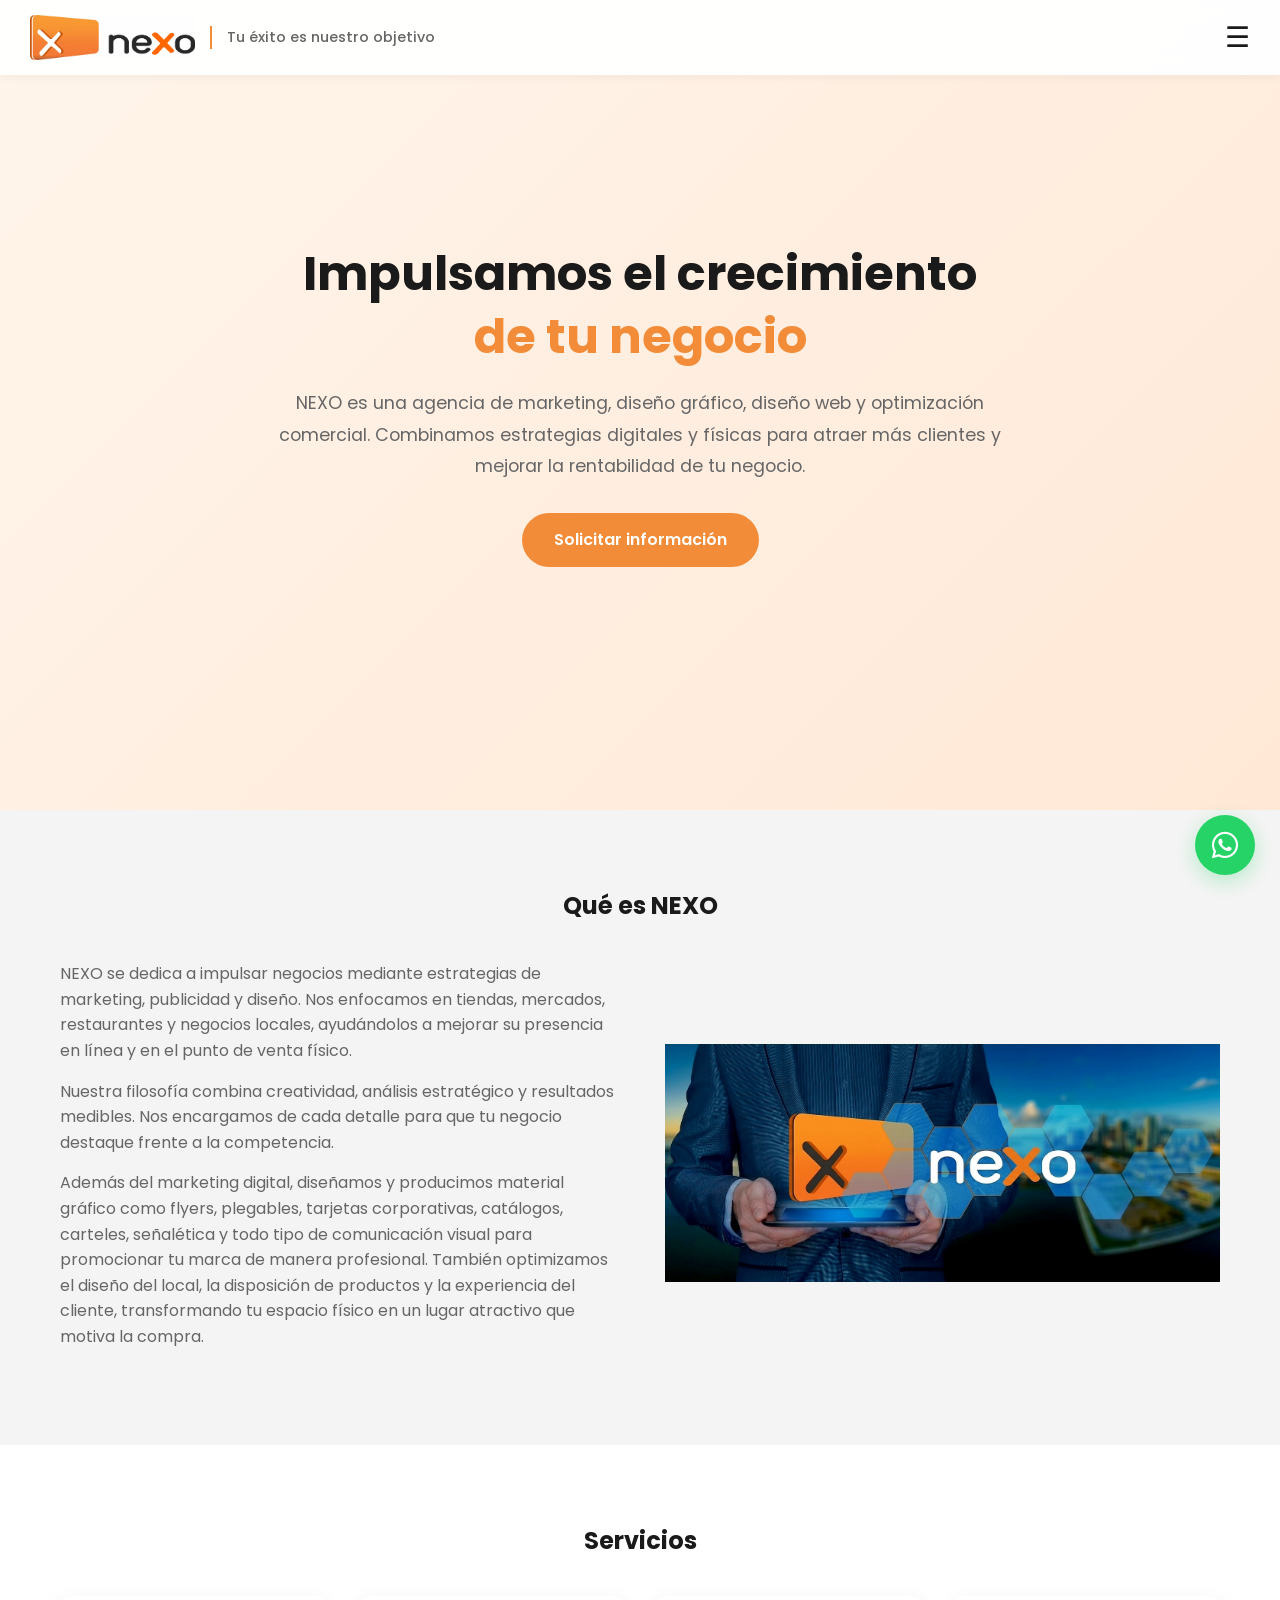
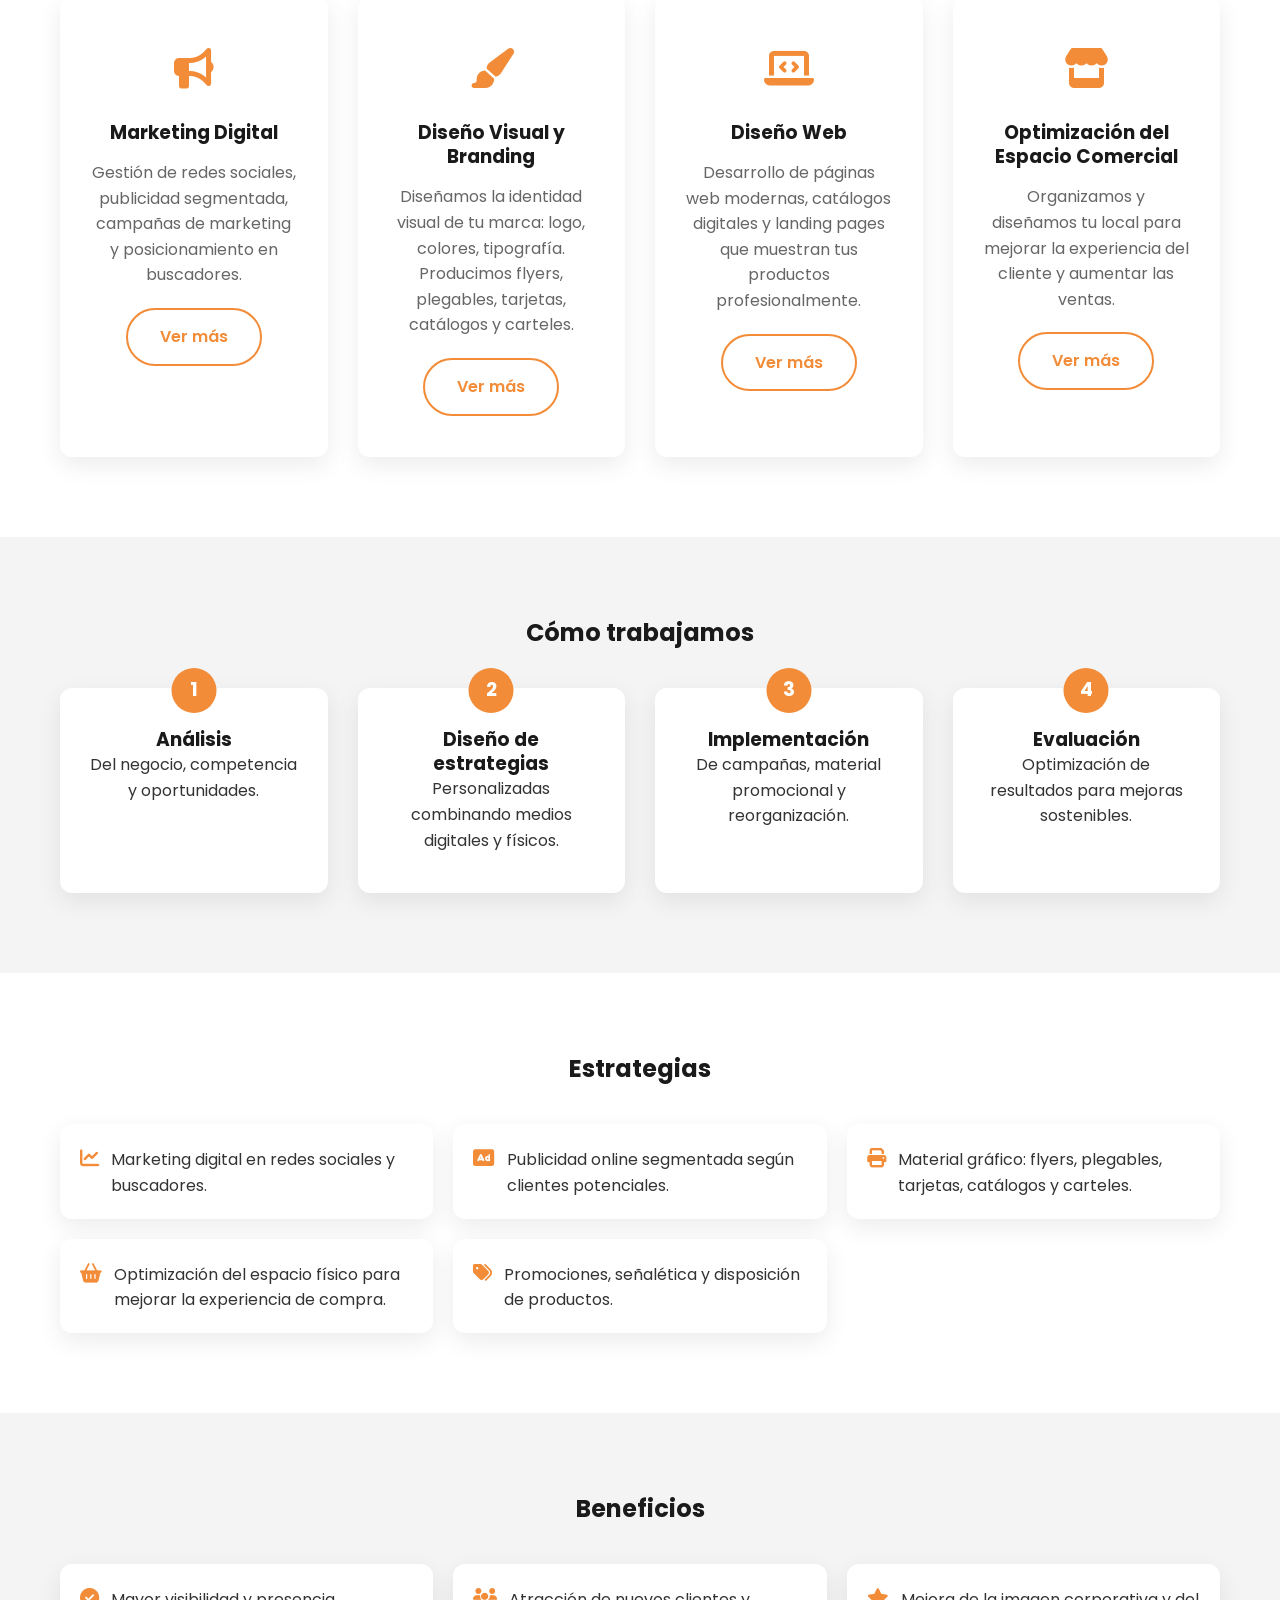
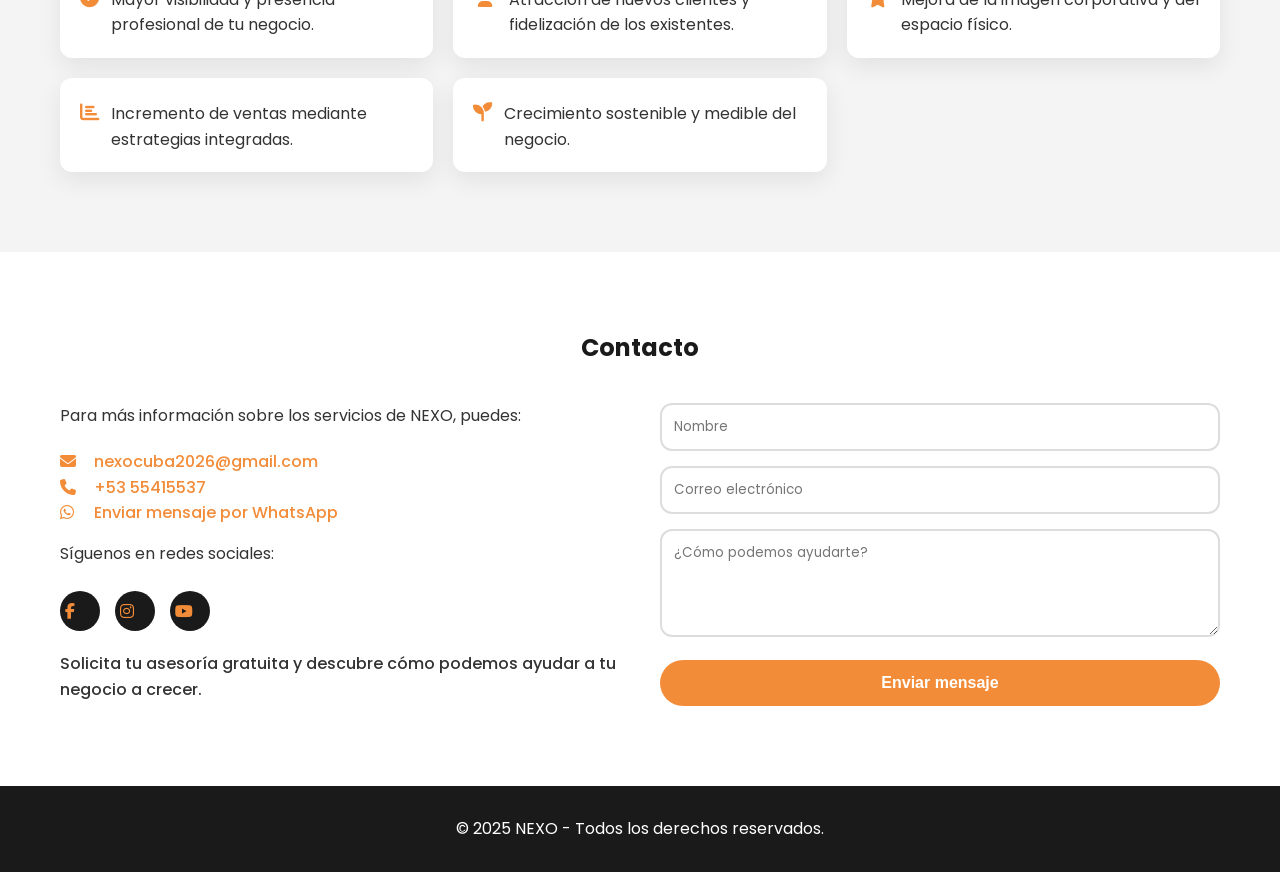
==== commit 4bf235c8: "Update index.html" ====
--- a/index.html
+++ b/index.html
@@ -11,7 +11,6 @@
     <link rel="preconnect" href="https://fonts.googleapis.com">
     <link rel="preconnect" href="https://fonts.gstatic.com" crossorigin>
     <link href="https://fonts.googleapis.com/css2?family=Poppins:wght@300;400;500;600;700&display=swap" rel="stylesheet">
-
     <link rel="stylesheet" href="https://cdnjs.cloudflare.com/ajax/libs/font-awesome/6.4.0/css/all.min.css">
 
     <style>
@@ -29,9 +28,7 @@
         }
 
         * { margin: 0; padding: 0; box-sizing: border-box; }
-
         html { scroll-behavior: smooth; }
-
         body {
             font-family: 'Poppins', sans-serif;
             color: var(--gris-oscuro);
@@ -39,11 +36,9 @@
             line-height: 1.6;
             overflow-x: hidden;
         }
-
         h1, h2, h3, h4 { font-weight: 700; color: var(--negro); line-height: 1.3; }
         a { text-decoration: none; color: inherit; }
         ul { list-style: none; }
-
         .container { max-width: 1200px; margin: 0 auto; padding: 0 20px; }
         section { padding: 80px 0; }
         .seccion-clara { background-color: var(--gris-claro); }
@@ -58,6 +53,7 @@
         .btn-outline { background: transparent; border: 2px solid var(--naranja); color: var(--naranja); }
         .btn-outline:hover { background: var(--naranja); color: var(--blanco); }
 
+        /* --- MENÚ HAMBURGUESA SIEMPRE VISIBLE --- */
         .header {
             position: fixed; top: 0; left: 0; width: 100%;
             background: rgba(255,255,255,0.95); backdrop-filter: blur(10px);
@@ -69,27 +65,33 @@
         .logo { height: 45px; width: auto; }
         .eslogan { font-weight: 500; color: var(--gris-medio); font-size: 0.9rem; border-left: 2px solid var(--naranja); padding-left: 15px; }
 
-        .menu-toggle { background: none; border: none; font-size: 28px; cursor: pointer; display: none; color: var(--negro); }
-        .nav-menu { display: flex; align-items: center; gap: 25px; }
-        .nav-menu a { font-weight: 500; color: var(--gris-oscuro); transition: var(--transicion); position: relative; }
-        .nav-menu a::after { content: ''; position: absolute; bottom: -5px; left: 0; width: 0; height: 2px; background: var(--naranja); transition: var(--transicion); }
+        .menu-toggle { background: none; border: none; font-size: 28px; cursor: pointer; color: var(--negro); }
+
+        .nav-menu {
+            position: fixed; top: 0; right: -100%; width: 70%; height: 100vh;
+            background: white; flex-direction: column; justify-content: center;
+            gap: 30px; box-shadow: -5px 0 20px rgba(0,0,0,0.1);
+            transition: right 0.3s ease; z-index: 1001; padding: 40px 30px;
+        }
+        .nav-menu.active { right: 0; }
+        .nav-menu a {
+            font-weight: 500; color: var(--gris-oscuro); transition: var(--transicion); position: relative;
+        }
+        .nav-menu a::after {
+            content: ''; position: absolute; bottom: -5px; left: 0; width: 0; height: 2px; background: var(--naranja); transition: var(--transicion);
+        }
         .nav-menu a:hover { color: var(--naranja); }
         .nav-menu a:hover::after { width: 100%; }
 
         .menu-overlay { position: fixed; top: 0; left: 0; width: 100%; height: 100%; background: rgba(0,0,0,0.3); z-index: 999; display: none; }
         .menu-overlay.active { display: block; }
 
-        @media (max-width: 768px) {
-            .menu-toggle { display: block; }
-            .nav-menu {
-                position: fixed; top: 0; right: -100%; width: 70%; height: 100vh;
-                background: white; flex-direction: column; justify-content: center;
-                gap: 30px; box-shadow: -5px 0 20px rgba(0,0,0,0.1);
-                transition: right 0.3s ease; z-index: 1001; padding: 40px 30px;
-            }
-            .nav-menu.active { right: 0; }
+        @media (max-width: 600px) {
             .eslogan { display: none; }
-        }
+            .nav-menu { width: 85%; }
+        }
+
+        /* --- FIN MENÚ --- */
 
         .hero {
             min-height: 90vh; display: flex; align-items: center;
@@ -100,26 +102,12 @@
         .hero h1 { font-size: 3rem; margin-bottom: 20px; color: var(--negro); }
         .hero h1 span { color: var(--naranja); display: block; }
         .hero p { font-size: 1.1rem; color: var(--gris-medio); margin-bottom: 30px; line-height: 1.8; }
-
         @media (max-width: 600px) { .hero h1 { font-size: 2.2rem; } }
 
         .que-es-nexo { display: grid; grid-template-columns: 1fr 1fr; gap: 50px; align-items: center; }
         .que-es-nexo .texto p { margin-bottom: 15px; color: var(--gris-medio); }
-
-        /* Imagen representativa sin bordes ni sombras */
-        .imagen-representativa {
-            background: none;
-            border-radius: 0;
-            box-shadow: none;
-            text-align: center;
-        }
-        .imagen-representativa img {
-            max-width: 100%;
-            height: auto;
-            display: block;
-            margin: 0 auto;
-        }
-
+        .imagen-representativa { background: none; border-radius: 0; box-shadow: none; text-align: center; }
+        .imagen-representativa img { max-width: 100%; height: auto; display: block; margin: 0 auto; }
         @media (max-width: 768px) { .que-es-nexo { grid-template-columns: 1fr; } }
 
         .servicios-grid { display: grid; grid-template-columns: repeat(auto-fit, minmax(260px, 1fr)); gap: 30px; }
@@ -143,10 +131,8 @@
         .redes-sociales { display: flex; gap: 15px; margin-top: 25px; }
         .redes-sociales a { width: 40px; height: 40px; border-radius: 50%; background: var(--negro); color: white; display: flex; align-items: center; justify-content: center; transition: var(--transicion); }
         .redes-sociales a:hover { background: var(--naranja); transform: translateY(-3px); }
-
         .contacto-form input, .contacto-form textarea { width: 100%; padding: 12px; margin-bottom: 15px; border: 2px solid #ddd; border-radius: var(--radio); font-family: inherit; transition: var(--transicion); }
         .contacto-form input:focus, .contacto-form textarea:focus { border-color: var(--naranja); outline: none; }
-
         @media (max-width: 768px) { .contacto-contenido { grid-template-columns: 1fr; } }
 
         .footer { background: var(--negro); color: white; text-align: center; padding: 30px 20px; }
@@ -164,8 +150,8 @@
         <img src="imagenes/logo.png" alt="Logo NEXO" class="logo">
         <span class="eslogan">Tu éxito es nuestro objetivo</span>
     </div>
-    <button class="menu-toggle" id="menu-toggle">&#9776;</button>
-    <nav class="nav-menu" id="nav-menu">
+    <button class="menu-toggle" id="menu-toggle" aria-label="Abrir menú" aria-expanded="false">&#9776;</button>
+    <nav class="nav-menu" id="nav-menu" aria-hidden="true">
         <a href="#inicio">Inicio</a>
         <a href="#que-es-nexo">Qué es NEXO</a>
         <a href="#servicios">Servicios</a>
@@ -278,16 +264,15 @@
                 <p style="margin-bottom:20px;">Para más información sobre los servicios de NEXO, puedes:</p>
                 <p><i class="fas fa-envelope"></i> <a href="mailto:nexocuba2026@gmail.com">nexocuba2026@gmail.com</a></p>
                 <p><i class="fas fa-phone"></i> <a href="tel:+5355415537">+53 55415537</a></p>
-                <p><i class="fab fa-whatsapp"></i> <a href="https://wa.me/+5355415537?text=Hola%20NEXO%2C%20vi%20su%20p%C3%A1gina%20web%20y%20estoy%20interesado%2Fa%20en%20sus%20servicios.%20%C2%BFPodr%C3%ADan%20darme%20m%C3%A1s%20informaci%C3%B3n%3F" target="_blank">Enviar mensaje por WhatsApp</a></p>
+                <p><i class="fab fa-whatsapp"></i> <a href="https://wa.me/+5355415537?text=Hola%20NEXO%2C%20vi%20su%20p%C3%A1gina%20web%20y%20estoy%20interesado%2Fa%20en%20sus%20servicios.%20%C2%BFPodr%C3%ADan%20darme%20m%C3%A1s%20informaci%C3%B3n%3F" target="_blank" rel="noopener noreferrer">Enviar mensaje por WhatsApp</a></p>
                 <p style="margin-top:15px;">Síguenos en redes sociales:</p>
                 <div class="redes-sociales">
-                    <a href="#" aria-label="Facebook"><i class="fab fa-facebook-f"></i></a>
-                    <a href="#" aria-label="Instagram"><i class="fab fa-instagram"></i></a>
-                    <a href="#" aria-label="Youtube"><i class="fab fa-youtube"></i></a>
+                    <a href="https://www.facebook.com/share/17gjNyjUAm/" target="_blank" rel="noopener noreferrer" aria-label="Facebook"><i class="fab fa-facebook-f"></i></a>
+                    <a href="https://www.instagram.com/nexo_cuba" target="_blank" rel="noopener noreferrer" aria-label="Instagram"><i class="fab fa-instagram"></i></a>
+                    <a href="https://www.youtube.com/@nexocuba" target="_blank" rel="noopener noreferrer" aria-label="Youtube"><i class="fab fa-youtube"></i></a>
                 </div>
                 <p style="margin-top:20px; font-weight:500;">Solicita tu asesoría gratuita y descubre cómo podemos ayudar a tu negocio a crecer.</p>
             </div>
-
             <form class="contacto-form" action="https://formspree.io/f/mdayjvrk" method="POST">
                 <input type="text" name="nombre" placeholder="Nombre" required>
                 <input type="email" name="email" placeholder="Correo electrónico" required>
@@ -302,9 +287,8 @@
     <p>&copy; 2025 NEXO - Todos los derechos reservados.</p>
 </footer>
 
-<!-- WhatsApp flotante con mensaje predefinido -->
-<a href="https://wa.me/+5355415537?text=Hola%20NEXO%2C%20vi%20su%20p%C3%A1gina%20web%20y%20estoy%20interesado%2Fa%20en%20sus%20servicios.%20%C2%BFPodr%C3%ADan%20darme%20m%C3%A1s%20informaci%C3%B3n%3F" class="whatsapp-float" target="_blank" rel="noopener noreferrer">
-    <i class="fab fa-whatsapp"></i>
+<a href="https://wa.me/+5355415537?text=Hola%20NEXO%2C%20vi%20su%20p%C3%A1gina%20web%20y%20estoy%20interesado%2Fa%20en%20sus%20servicios.%20%C2%BFPodr%C3%ADan%20darme%20m%C3%A1s%20informaci%C3%B3n%3F" class="whatsapp-float" target="_blank" rel="noopener noreferrer" aria-label="Enviar mensaje por WhatsApp">
+    <i class="fab fa-whatsapp" aria-hidden="true"></i>
 </a>
 
 <script>
@@ -315,21 +299,43 @@
     function openMenu() {
         navMenu.classList.add('active');
         menuOverlay.classList.add('active');
+        navMenu.setAttribute('aria-hidden', 'false');
+        menuToggle.setAttribute('aria-expanded', 'true');
+        menuToggle.setAttribute('aria-label', 'Cerrar menú');
+        const firstLink = navMenu.querySelector('a');
+        if (firstLink) firstLink.focus();
     }
+
     function closeMenu() {
         navMenu.classList.remove('active');
         menuOverlay.classList.remove('active');
+        navMenu.setAttribute('aria-hidden', 'true');
+        menuToggle.setAttribute('aria-expanded', 'false');
+        menuToggle.setAttribute('aria-label', 'Abrir menú');
+        menuToggle.focus();
     }
 
     menuToggle.addEventListener('click', () => {
-        if (navMenu.classList.contains('active')) closeMenu();
-        else openMenu();
+        if (navMenu.classList.contains('active')) {
+            closeMenu();
+        } else {
+            openMenu();
+        }
     });
 
-    navMenu.querySelectorAll('a').forEach(link => link.addEventListener('click', closeMenu));
+    navMenu.querySelectorAll('a').forEach(link => {
+        link.addEventListener('click', closeMenu);
+    });
+
     menuOverlay.addEventListener('click', closeMenu);
 
-    if ('serviceWorker' in navigator) {
+    document.addEventListener('keydown', (e) => {
+        if (e.key === 'Escape' && navMenu.classList.contains('active')) {
+            closeMenu();
+        }
+    });
+
+    if ('serviceWorker' in navigator && location.protocol === 'https:') {
         window.addEventListener('load', () => {
             navigator.serviceWorker.register('./sw.js')
                 .then(reg => console.log('Service Worker registrado'))
@@ -338,4 +344,4 @@
     }
 </script>
 </body>
-</html>+</html>
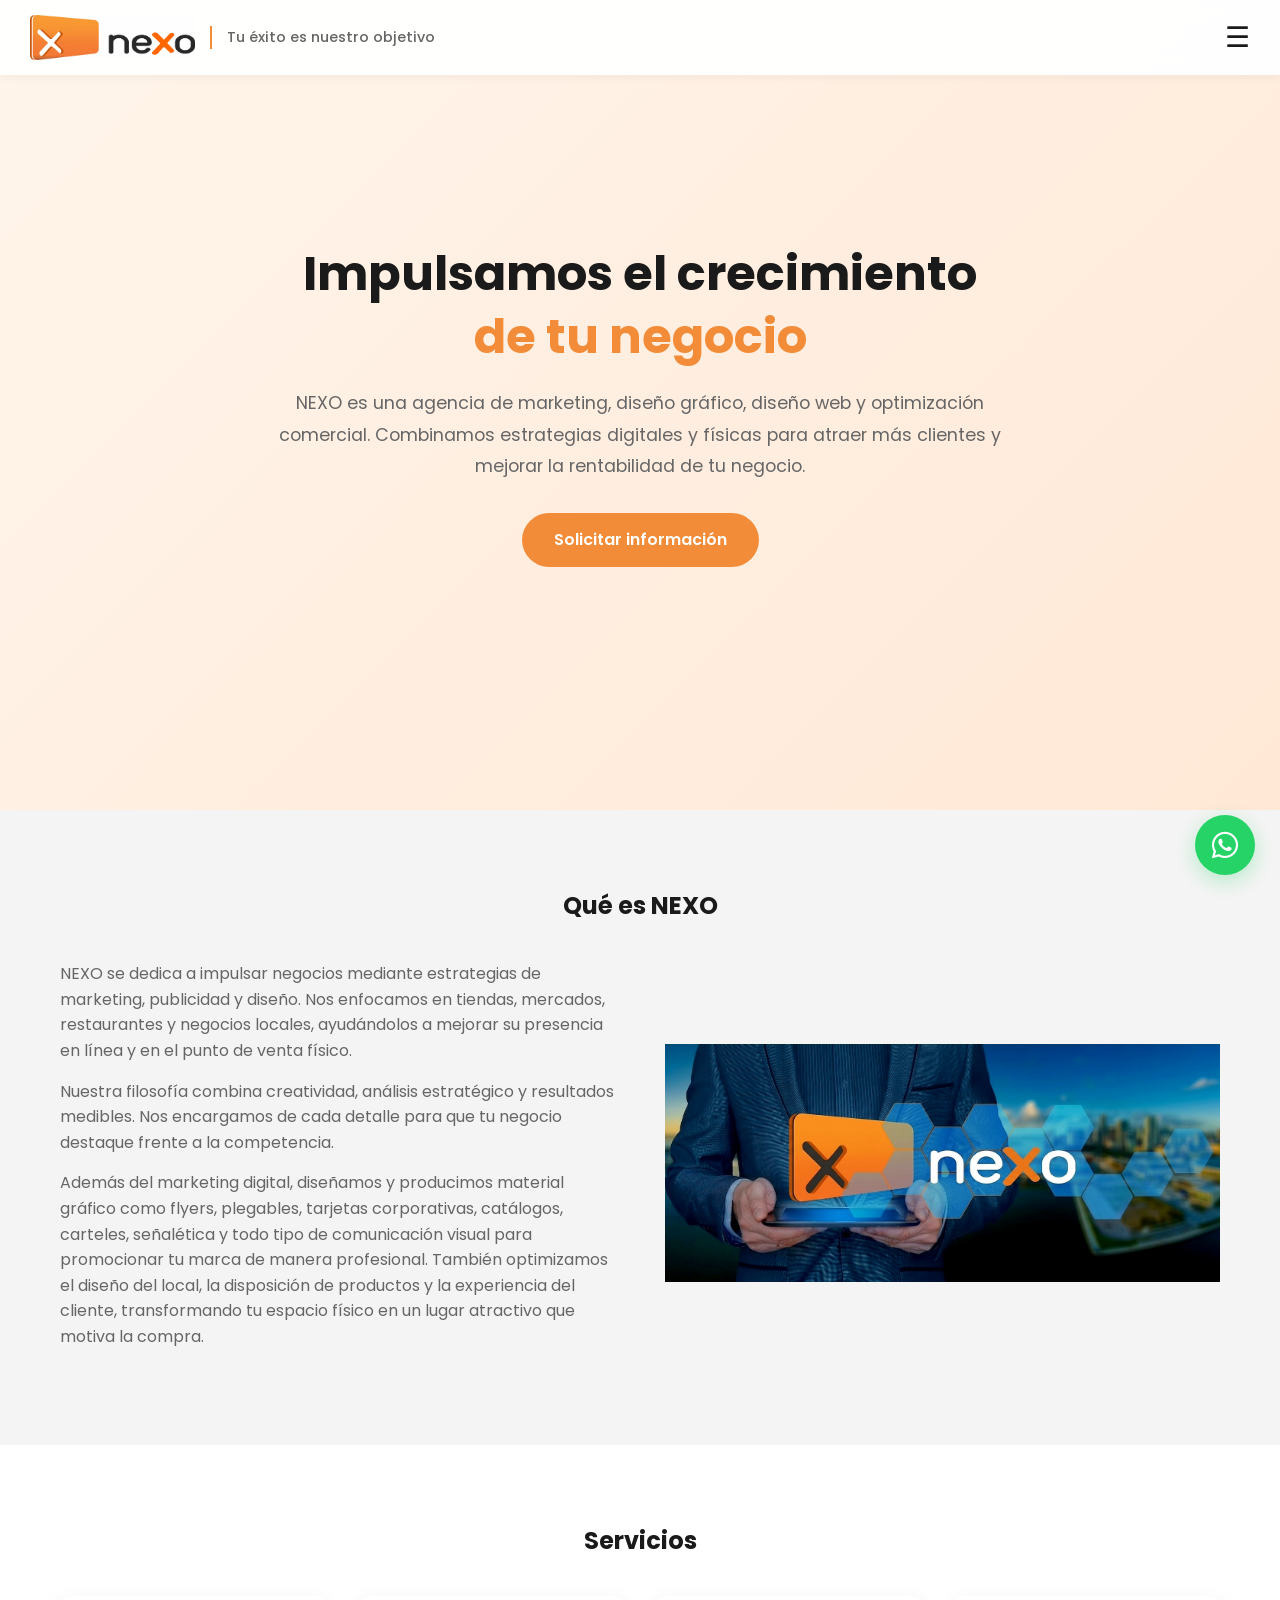
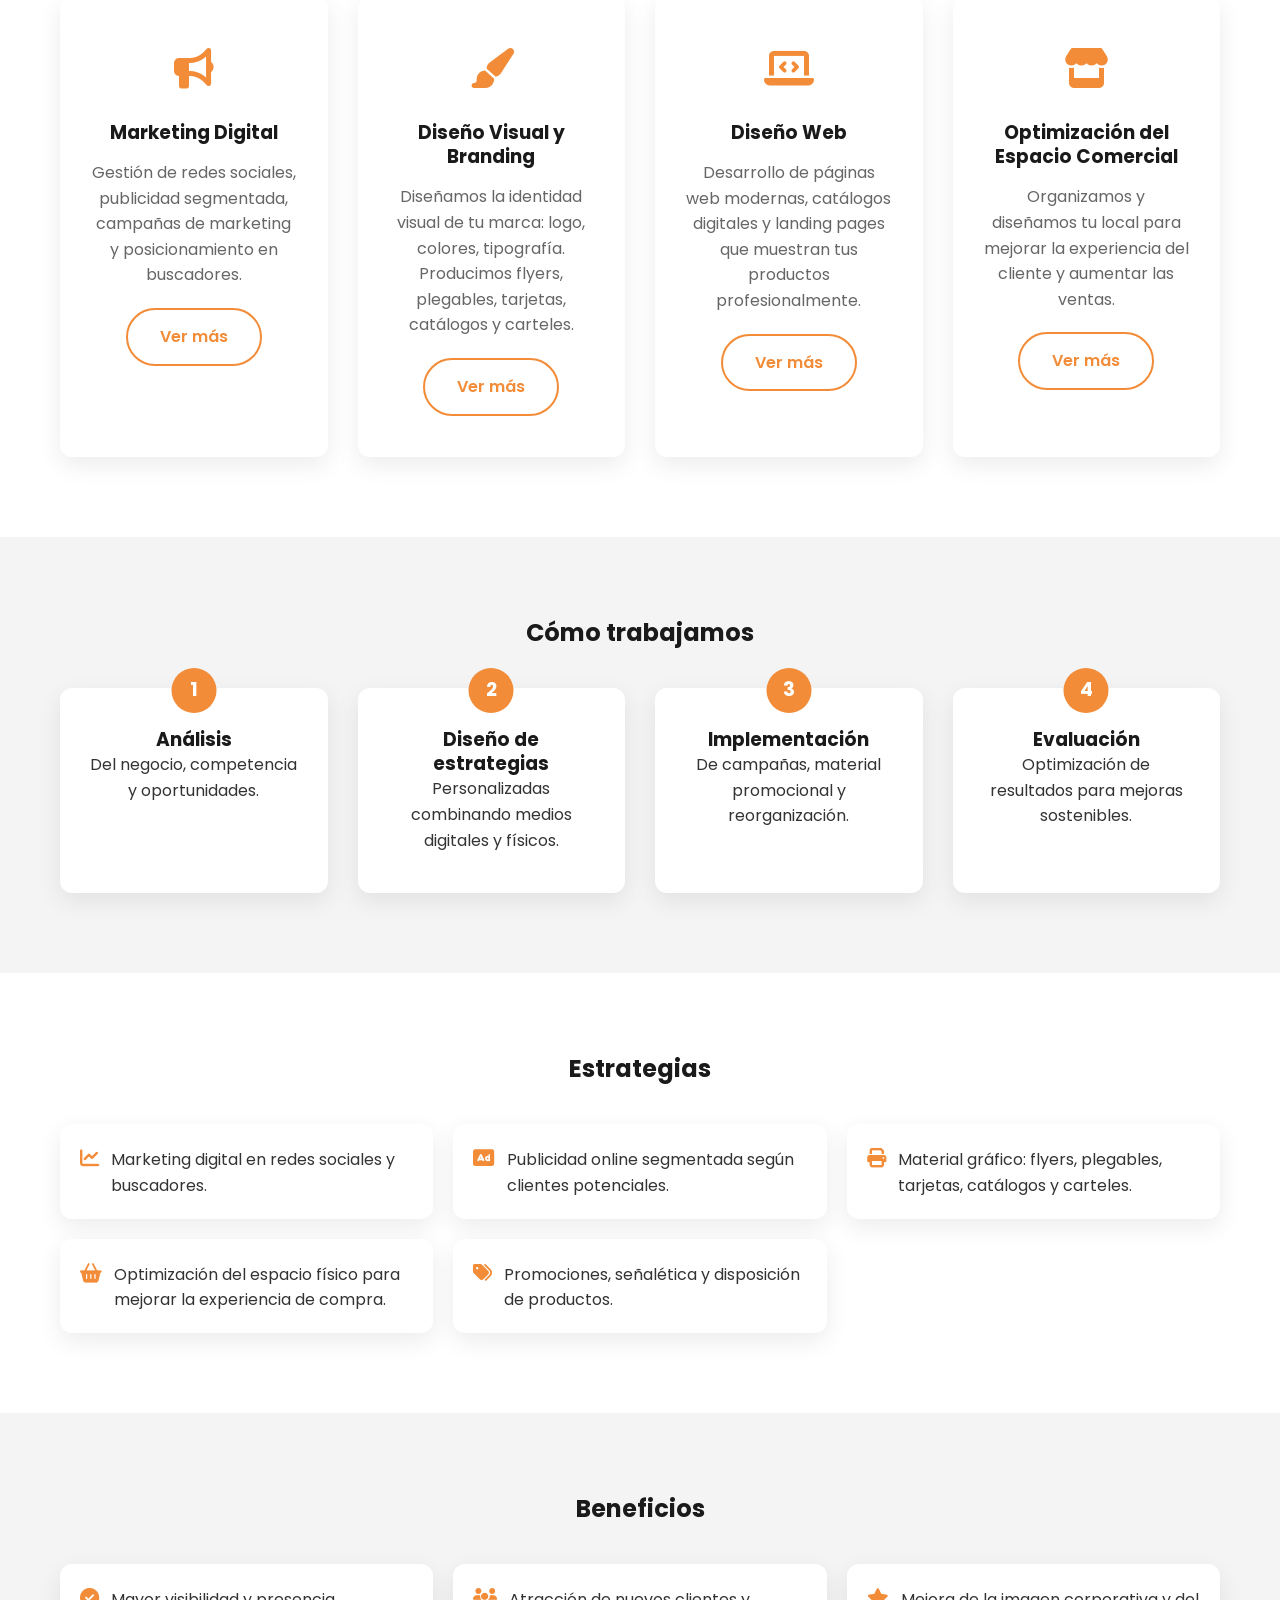
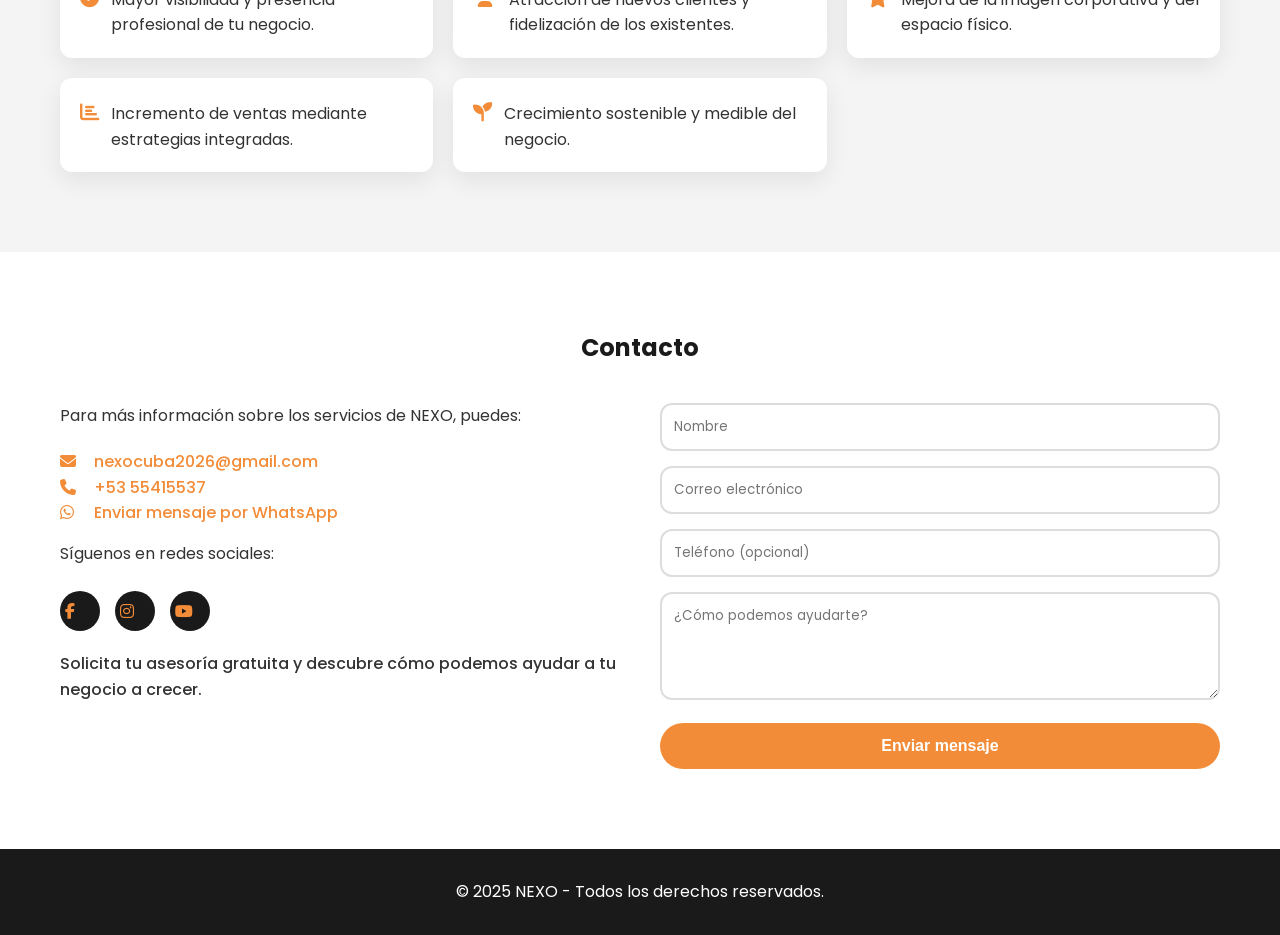
==== commit 6af6f747: "Update index.html" ====
--- a/index.html
+++ b/index.html
@@ -273,9 +273,12 @@
                 </div>
                 <p style="margin-top:20px; font-weight:500;">Solicita tu asesoría gratuita y descubre cómo podemos ayudar a tu negocio a crecer.</p>
             </div>
+
+            <!-- FORMULARIO CON CAMPO DE TELÉFONO AGREGADO -->
             <form class="contacto-form" action="https://formspree.io/f/mdayjvrk" method="POST">
                 <input type="text" name="nombre" placeholder="Nombre" required>
                 <input type="email" name="email" placeholder="Correo electrónico" required>
+                <input type="tel" name="telefono" placeholder="Teléfono (opcional)">
                 <textarea name="mensaje" rows="4" placeholder="¿Cómo podemos ayudarte?"></textarea>
                 <button type="submit" class="btn btn-primario" style="width:100%;">Enviar mensaje</button>
             </form>
